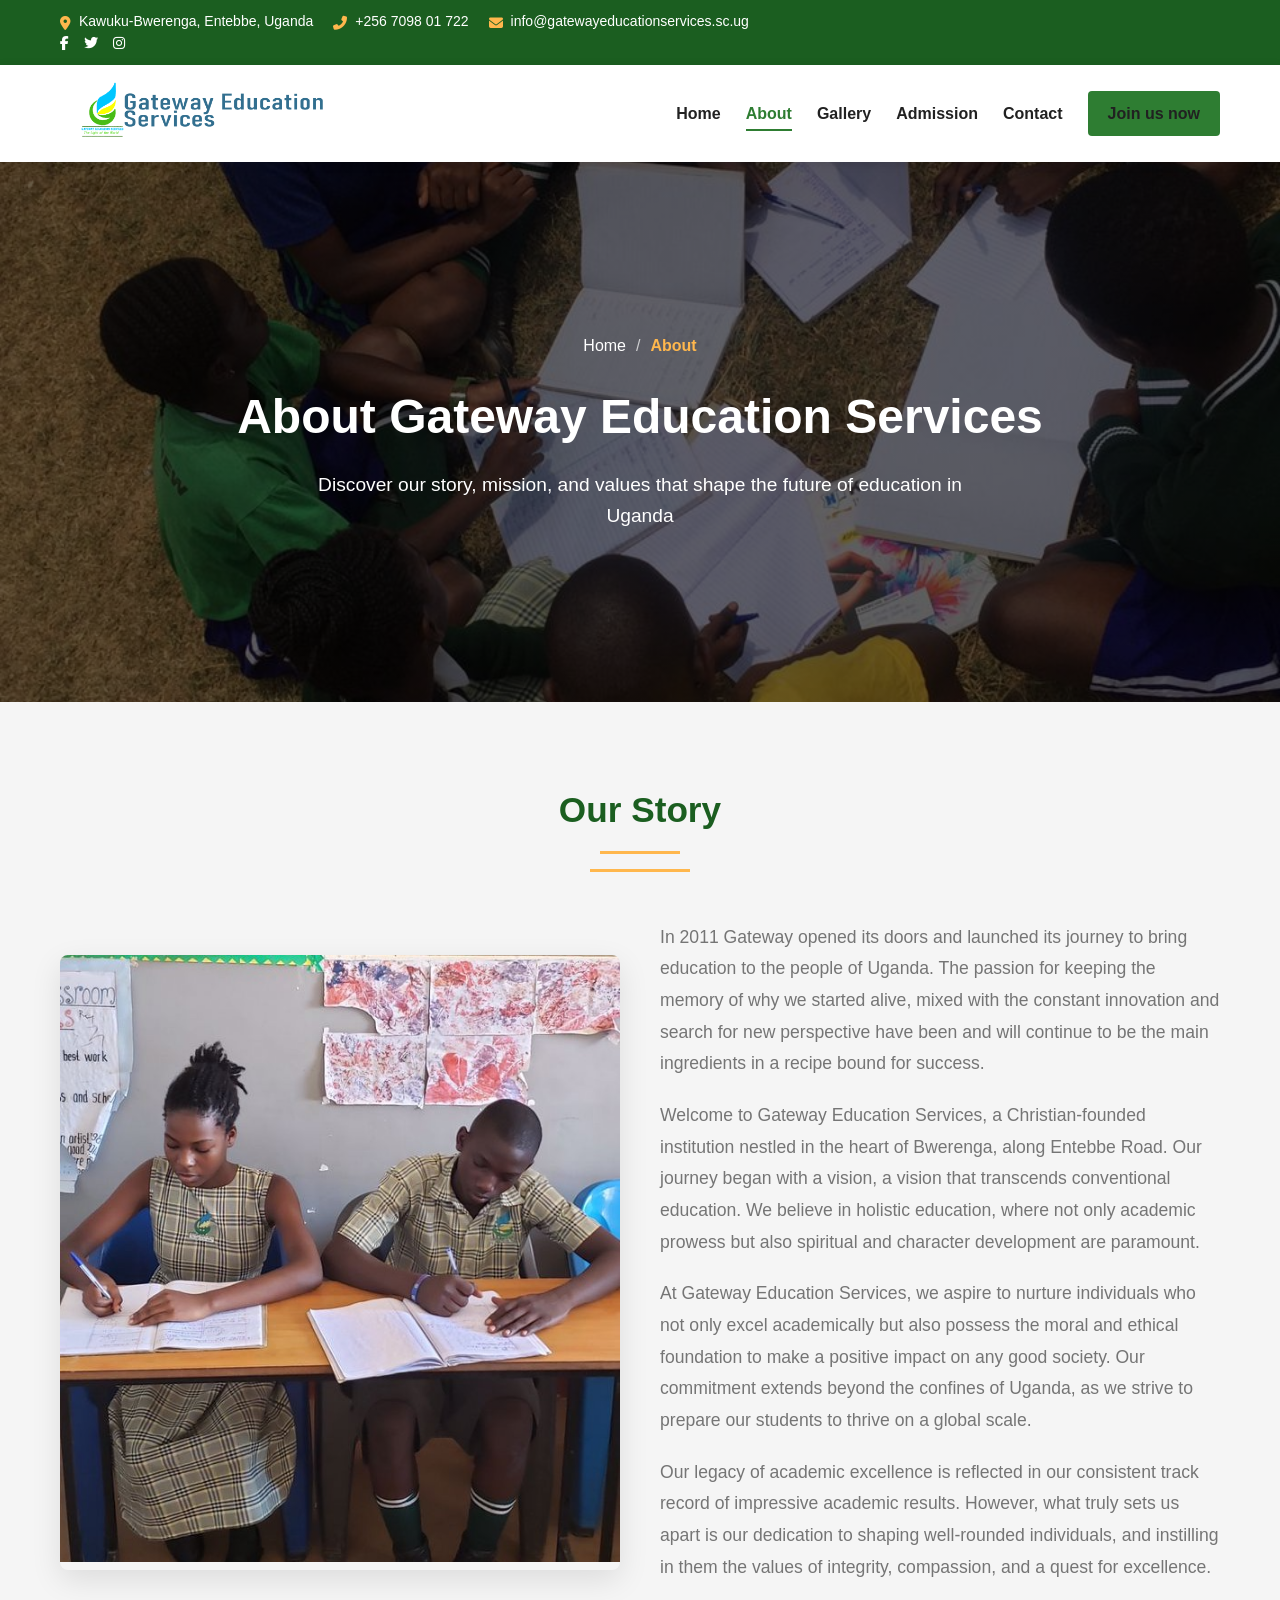
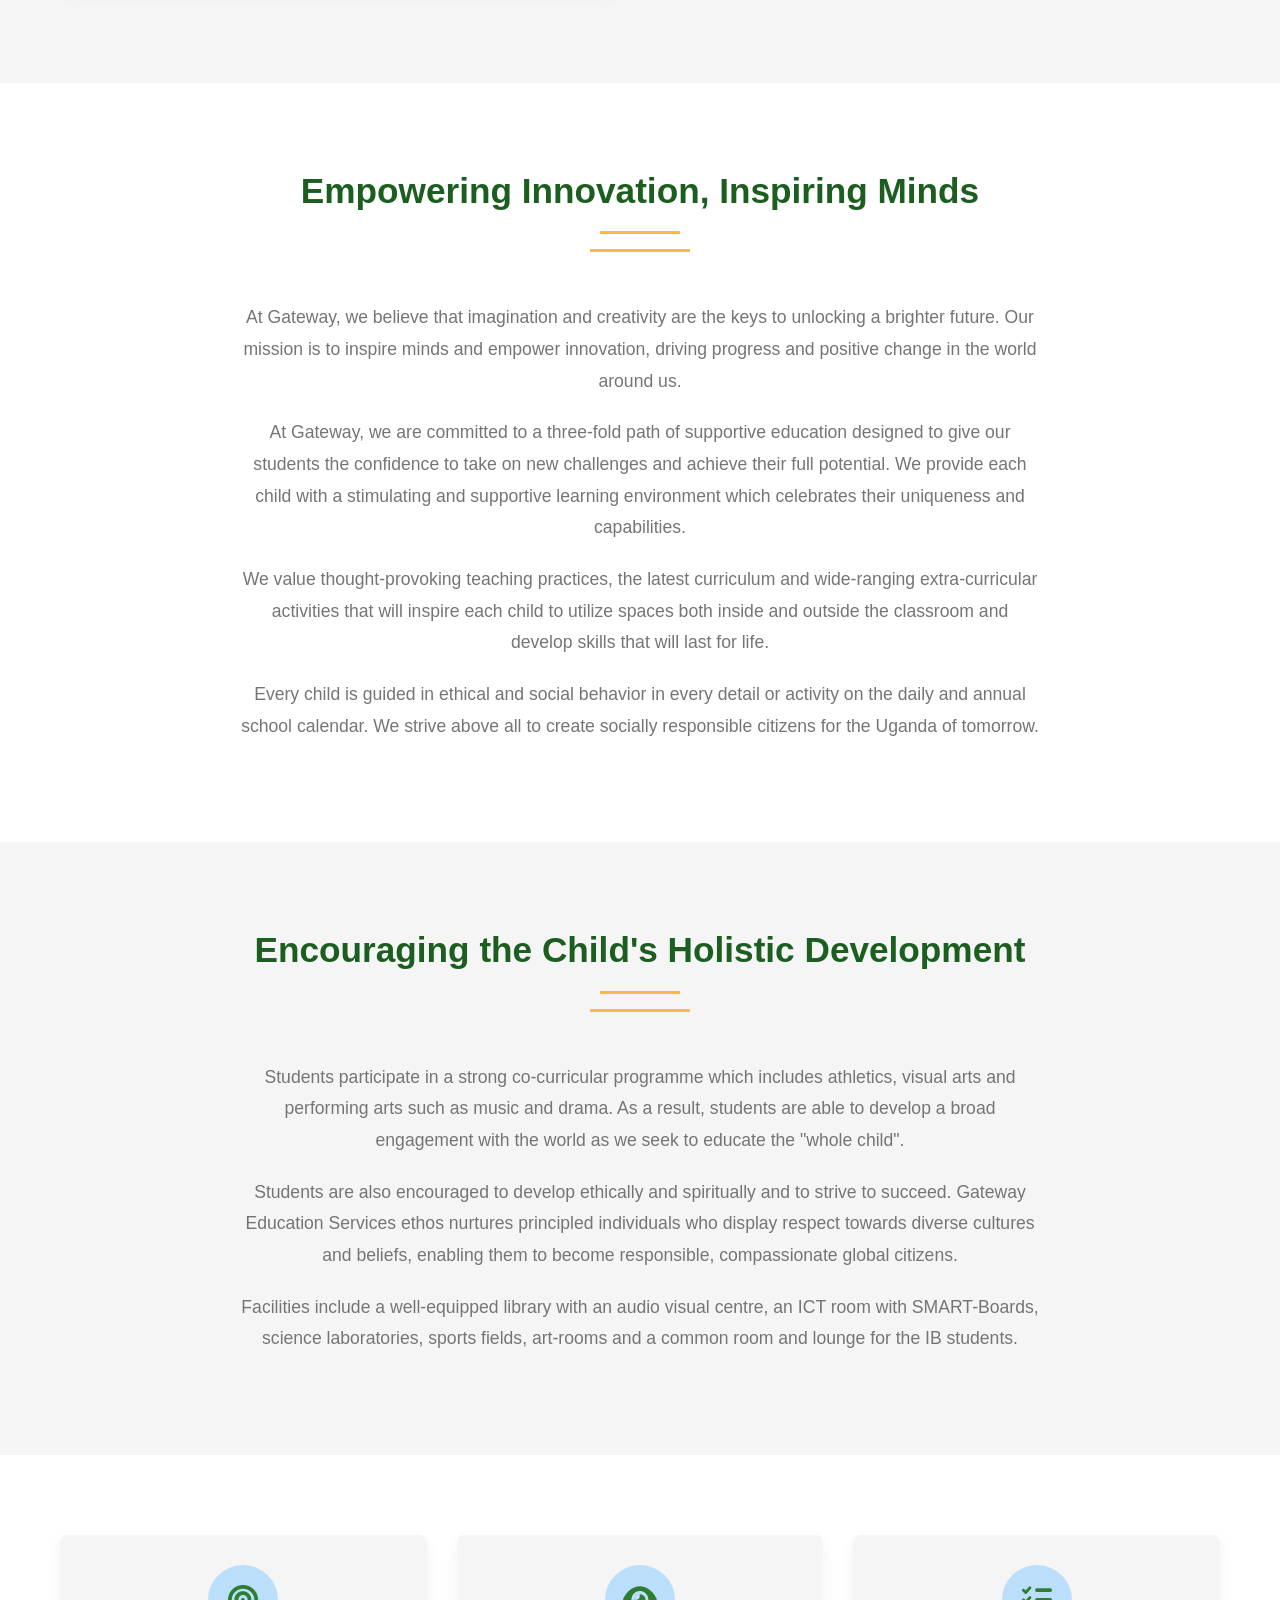
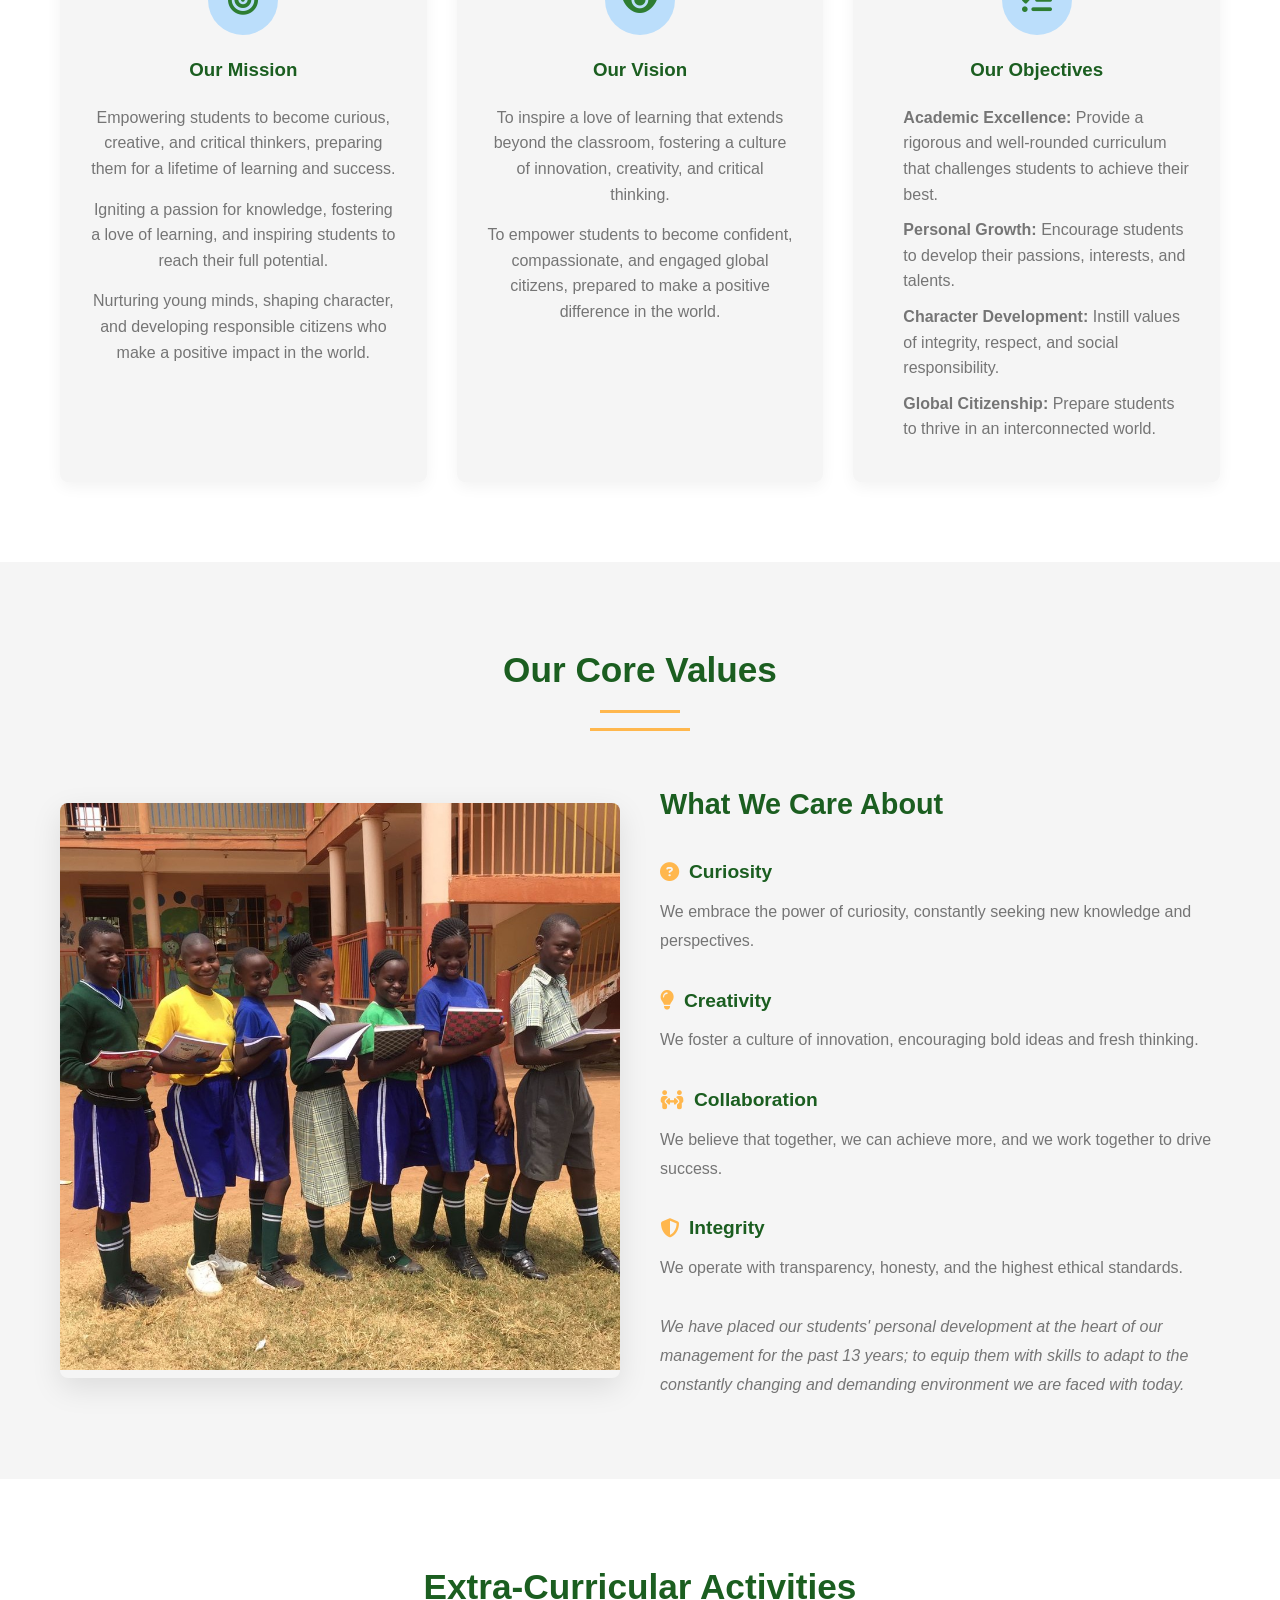
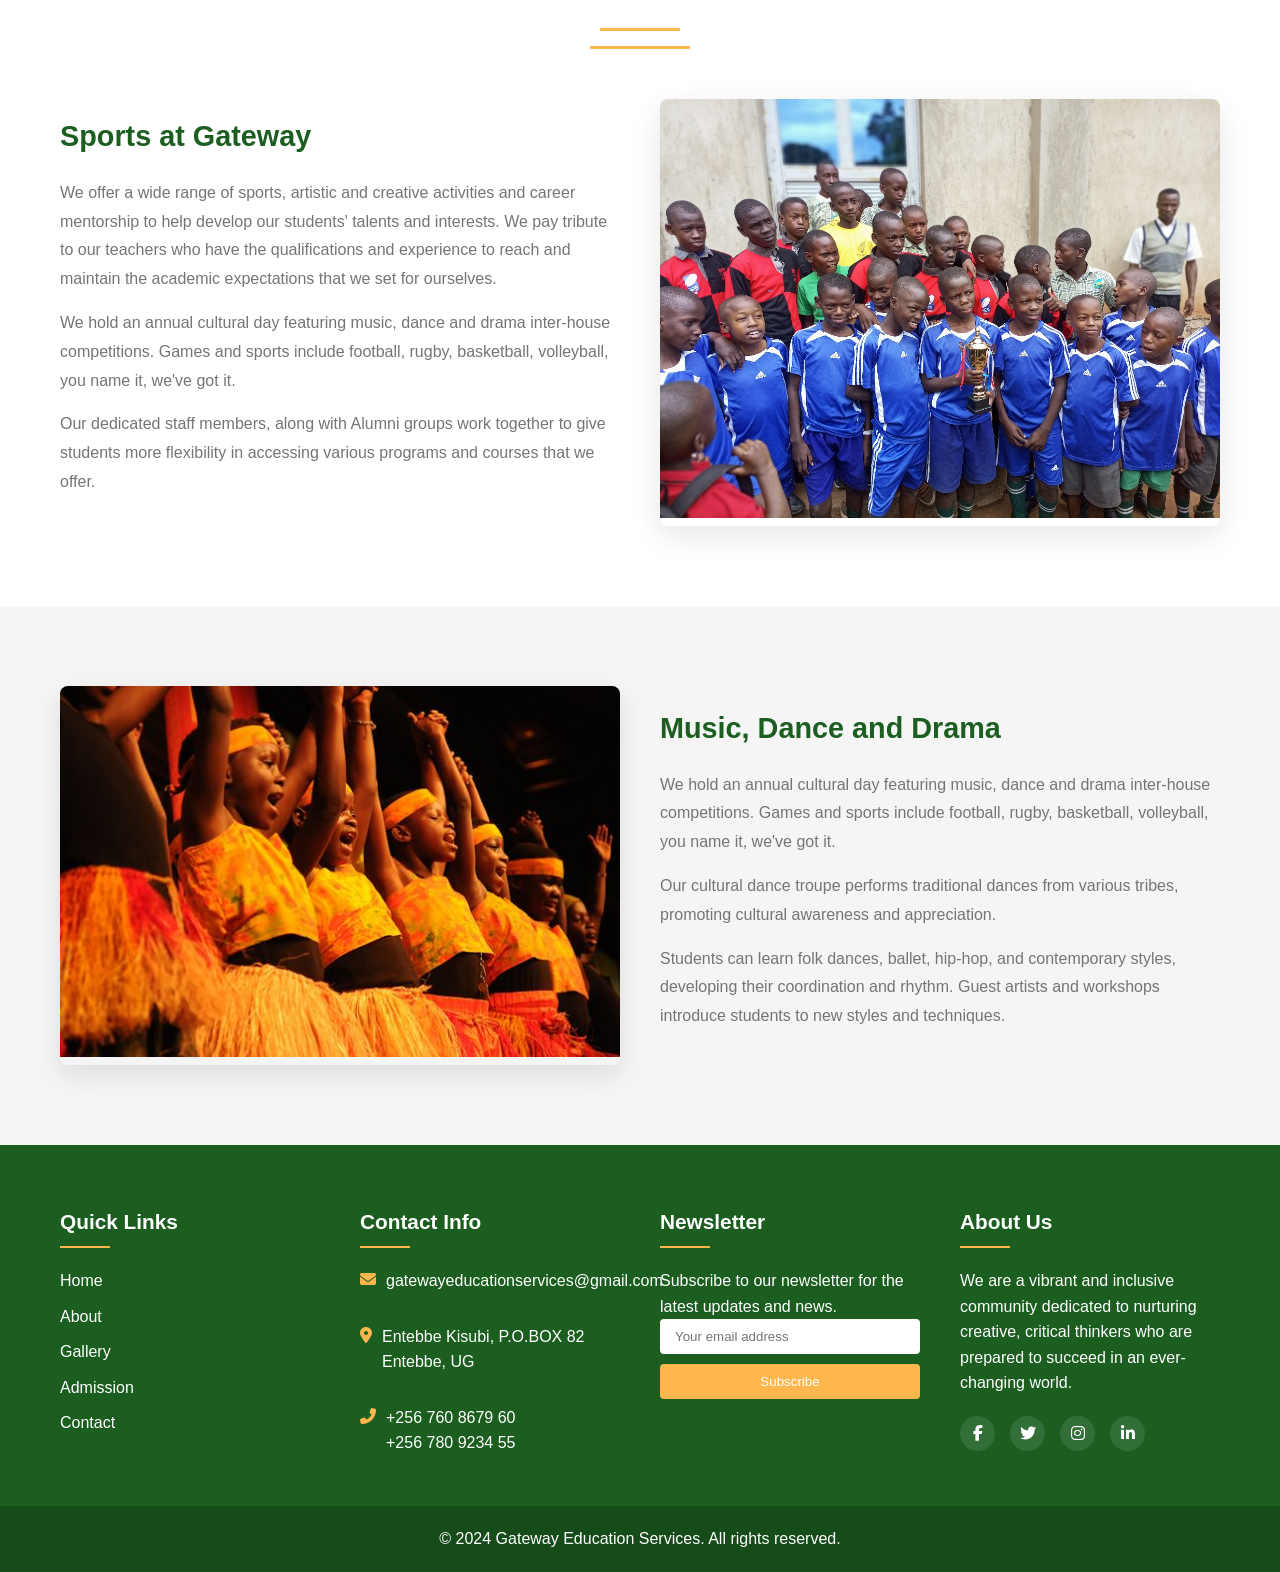
==== aboutus.html @ 5daae56e "there" ====
<!DOCTYPE html>
<html lang="en">

<head>
    <meta charset="UTF-8">
    <meta name="viewport" content="width=device-width, initial-scale=1.0">
    <title>About Us - Gateway Education Services</title>
    <meta name="description" content="Learn about Gateway Education Services, our mission, vision, values, and the holistic education we provide in Uganda.">
    <link rel="stylesheet" href="./assets/css/about.css">
    <link rel="stylesheet" href="https://cdnjs.cloudflare.com/ajax/libs/font-awesome/6.4.0/css/all.min.css">
</head>

<body>
    <!-- Top Bar with Contact Info -->
    <div class="top-bar">
        <div class="container">
            <div class="contact-info">
                <div class="info-item">
                    <i class="fas fa-map-marker-alt"></i>
                    <span>Kawuku-Bwerenga, Entebbe, Uganda</span>
                </div>
                <div class="info-item">
                    <i class="fas fa-phone-alt"></i>
                    <span>+256 7098 01 722</span>
                </div>
                <div class="info-item">
                    <i class="fas fa-envelope"></i>
                    <span>info@gatewayeducationservices.sc.ug</span>
                </div>
            </div>
            <div class="social-links">
                <a href="#" aria-label="Facebook"><i class="fab fa-facebook-f"></i></a>
                <a href="#" aria-label="Twitter"><i class="fab fa-twitter"></i></a>
                <a href="#" aria-label="Instagram"><i class="fab fa-instagram"></i></a>
            </div>
        </div>
    </div>
    
    <!-- Main Navigation -->
    <nav class="navbar">
        <div class="container">
            <a href="index.html" class="logo">
                <img src="./assets/images/LOGOO2.png" alt="Gateway Education Services Logo">
            </a>
            <button class="menu-toggle" aria-label="Toggle navigation" onclick="toggleMenu()">
                <i class="fas fa-bars"></i>
            </button>
            <div class="nav-links">
                <a href="index.html">Home</a>
                <a href="aboutus.html" class="active">About</a>
                <a href="Gallery.html">Gallery</a>
                <a href="addmission.html">Admission</a>
                <a href="contactus.html">Contact</a>
                <a href="addmission.html" class="btn-apply">Join us now</a>
            </div>
        </div>
    </nav>

    <!-- Hero Banner -->
    <section class="about-hero">
        <div class="container">
            <div class="breadcrumb">
                <a href="index.html">Home</a>
                <span>/</span>
                <a href="aboutus.html" class="active">About</a>
            </div>
            <h1>About Gateway Education Services</h1>
            <p>Discover our story, mission, and values that shape the future of education in Uganda</p>
        </div>
    </section>

    <main class="about-main">
        <!-- Our Story Section -->
        <section class="our-story">
            <div class="container">
                <div class="section-header">
                    <h2 class="section-title">Our Story</h2>
                    <div class="section-divider"></div>
                </div>
                <div class="story-content">
                    <div class="story-image">
                        <img src="./assets/images/nini.jpg" alt="Gateway Education Services classroom">
                    </div>
                    <div class="story-text">
                        <p>In 2011 Gateway opened its doors and launched its journey to bring education to the people of Uganda. The passion for keeping the memory of why we started alive, mixed with the constant innovation and search for new perspective have been and will continue to be the main ingredients in a recipe bound for success.</p>
                        <p>Welcome to Gateway Education Services, a Christian-founded institution nestled in the heart of Bwerenga, along Entebbe Road. Our journey began with a vision, a vision that transcends conventional education. We believe in holistic education, where not only academic prowess but also spiritual and character development are paramount.</p>
                        <p>At Gateway Education Services, we aspire to nurture individuals who not only excel academically but also possess the moral and ethical foundation to make a positive impact on any good society. Our commitment extends beyond the confines of Uganda, as we strive to prepare our students to thrive on a global scale.</p>
                        <p>Our legacy of academic excellence is reflected in our consistent track record of impressive academic results. However, what truly sets us apart is our dedication to shaping well-rounded individuals, and instilling in them the values of integrity, compassion, and a quest for excellence.</p>
                    </div>
                </div>
            </div>
        </section>

        <!-- Empowering Innovation Section -->
        <section class="empowering-section">
            <div class="container">
                <div class="section-header">
                    <h2 class="section-title">Empowering Innovation, Inspiring Minds</h2>
                    <div class="section-divider"></div>
                </div>
                <div class="empowering-content">
                    <p>At Gateway, we believe that imagination and creativity are the keys to unlocking a brighter future. Our mission is to inspire minds and empower innovation, driving progress and positive change in the world around us.</p>
                    <p>At Gateway, we are committed to a three-fold path of supportive education designed to give our students the confidence to take on new challenges and achieve their full potential. We provide each child with a stimulating and supportive learning environment which celebrates their uniqueness and capabilities.</p>
                    <p>We value thought-provoking teaching practices, the latest curriculum and wide-ranging extra-curricular activities that will inspire each child to utilize spaces both inside and outside the classroom and develop skills that will last for life.</p>
                    <p>Every child is guided in ethical and social behavior in every detail or activity on the daily and annual school calendar. We strive above all to create socially responsible citizens for the Uganda of tomorrow.</p>
                </div>
            </div>
        </section>

        <!-- Holistic Development Section -->
        <section class="holistic-section">
            <div class="container">
                <div class="section-header">
                    <h2 class="section-title">Encouraging the Child's Holistic Development</h2>
                    <div class="section-divider"></div>
                </div>
                <div class="holistic-content">
                    <p>Students participate in a strong co-curricular programme which includes athletics, visual arts and performing arts such as music and drama. As a result, students are able to develop a broad engagement with the world as we seek to educate the "whole child".</p>
                    <p>Students are also encouraged to develop ethically and spiritually and to strive to succeed. Gateway Education Services ethos nurtures principled individuals who display respect towards diverse cultures and beliefs, enabling them to become responsible, compassionate global citizens.</p>
                    <p>Facilities include a well-equipped library with an audio visual centre, an ICT room with SMART-Boards, science laboratories, sports fields, art-rooms and a common room and lounge for the IB students.</p>
                </div>
            </div>
        </section>

        <!-- Mission Vision Objectives Section -->
        <section class="mvo-section">
            <div class="container">
                <div class="mvo-grid">
                    <div class="mvo-card">
                        <div class="mvo-icon">
                            <i class="fas fa-bullseye"></i>
                        </div>
                        <h3>Our Mission</h3>
                        <p>Empowering students to become curious, creative, and critical thinkers, preparing them for a lifetime of learning and success.</p>
                        <p>Igniting a passion for knowledge, fostering a love of learning, and inspiring students to reach their full potential.</p>
                        <p>Nurturing young minds, shaping character, and developing responsible citizens who make a positive impact in the world.</p>
                    </div>
                    <div class="mvo-card">
                        <div class="mvo-icon">
                            <i class="fas fa-eye"></i>
                        </div>
                        <h3>Our Vision</h3>
                        <p>To inspire a love of learning that extends beyond the classroom, fostering a culture of innovation, creativity, and critical thinking.</p>
                        <p>To empower students to become confident, compassionate, and engaged global citizens, prepared to make a positive difference in the world.</p>
                    </div>
                    <div class="mvo-card">
                        <div class="mvo-icon">
                            <i class="fas fa-tasks"></i>
                        </div>
                        <h3>Our Objectives</h3>
                        <ul>
                            <li><strong>Academic Excellence:</strong> Provide a rigorous and well-rounded curriculum that challenges students to achieve their best.</li>
                            <li><strong>Personal Growth:</strong> Encourage students to develop their passions, interests, and talents.</li>
                            <li><strong>Character Development:</strong> Instill values of integrity, respect, and social responsibility.</li>
                            <li><strong>Global Citizenship:</strong> Prepare students to thrive in an interconnected world.</li>
                        </ul>
                    </div>
                </div>
            </div>
        </section>

        <!-- Core Values Section -->
        <section class="core-values">
            <div class="container">
                <div class="section-header">
                    <h2 class="section-title">Our Core Values</h2>
                    <div class="section-divider"></div>
                </div>
                <div class="values-content">
                    <div class="values-image">
                        <img src="./assets/images/hehe.jpg" alt="Gateway Education Services values">
                    </div>
                    <div class="values-text">
                        <h3>What We Care About</h3>
                        <div class="value-item">
                            <h4><i class="fas fa-question-circle"></i> Curiosity</h4>
                            <p>We embrace the power of curiosity, constantly seeking new knowledge and perspectives.</p>
                        </div>
                        <div class="value-item">
                            <h4><i class="fas fa-lightbulb"></i> Creativity</h4>
                            <p>We foster a culture of innovation, encouraging bold ideas and fresh thinking.</p>
                        </div>
                        <div class="value-item">
                            <h4><i class="fas fa-people-arrows"></i> Collaboration</h4>
                            <p>We believe that together, we can achieve more, and we work together to drive success.</p>
                        </div>
                        <div class="value-item">
                            <h4><i class="fas fa-shield-alt"></i> Integrity</h4>
                            <p>We operate with transparency, honesty, and the highest ethical standards.</p>
                        </div>
                        <p class="values-summary">We have placed our students' personal development at the heart of our management for the past 13 years; to equip them with skills to adapt to the constantly changing and demanding environment we are faced with today.</p>
                    </div>
                </div>
            </div>
        </section>

        <!-- Sports Section -->
        <section class="sports-section">
            <div class="container">
                <div class="section-header">
                    <h2 class="section-title">Extra-Curricular Activities</h2>
                    <div class="section-divider"></div>
                </div>
                <div class="sports-content">
                    <div class="sports-text">
                        <h3>Sports at Gateway</h3>
                        <p>We offer a wide range of sports, artistic and creative activities and career mentorship to help develop our students' talents and interests. We pay tribute to our teachers who have the qualifications and experience to reach and maintain the academic expectations that we set for ourselves.</p>
                        <p>We hold an annual cultural day featuring music, dance and drama inter-house competitions. Games and sports include football, rugby, basketball, volleyball, you name it, we've got it.</p>
                        <p>Our dedicated staff members, along with Alumni groups work together to give students more flexibility in accessing various programs and courses that we offer.</p>
                    </div>
                    <div class="sports-image">
                        <img src="./assets/images/IMG-20240712-WA0004.jpg" alt="Students playing sports at Gateway">
                    </div>
                </div>
            </div>
        </section>

        <!-- MDD Section -->
        <section class="mdd-section">
            <div class="container">
                <div class="mdd-content">
                    <div class="mdd-image">
                        <img src="./assets/images/MDD2.jpg" alt="Music Dance and Drama at Gateway">
                    </div>
                    <div class="mdd-text">
                        <h3>Music, Dance and Drama</h3>
                        <p>We hold an annual cultural day featuring music, dance and drama inter-house competitions. Games and sports include football, rugby, basketball, volleyball, you name it, we've got it.</p>
                        <p>Our cultural dance troupe performs traditional dances from various tribes, promoting cultural awareness and appreciation.</p>
                        <p>Students can learn folk dances, ballet, hip-hop, and contemporary styles, developing their coordination and rhythm. Guest artists and workshops introduce students to new styles and techniques.</p>
                    </div>
                </div>
            </div>
        </section>
    </main>

    <!-- Footer -->
    <footer class="footer">
        <div class="container">
            <div class="footer-grid">
                <div class="footer-col">
                    <h3>Quick Links</h3>
                    <ul>
                        <li><a href="index.html">Home</a></li>
                        <li><a href="aboutus.html">About</a></li>
                        <li><a href="Gallery.html">Gallery</a></li>
                        <li><a href="addmission.html">Admission</a></li>
                        <li><a href="contactus.html">Contact</a></li>
                    </ul>
                </div>
                <div class="footer-col">
                    <h3>Contact Info</h3>
                    <ul class="contact-info">
                        <li><i class="fas fa-envelope"></i> gatewayeducationservices@gmail.com</li>
                        <li><i class="fas fa-map-marker-alt"></i> Entebbe Kisubi, P.O.BOX 82 Entebbe, UG</li>
                        <li><i class="fas fa-phone-alt"></i> +256 760 8679 60<br>+256 780 9234 55</li>
                    </ul>
                </div>
                <div class="footer-col">
                    <h3>Newsletter</h3>
                    <p>Subscribe to our newsletter for the latest updates and news.</p>
                    <form class="newsletter-form">
                        <input type="email" placeholder="Your email address" required>
                        <button type="submit">Subscribe</button>
                    </form>
                </div>
                <div class="footer-col">
                    <h3>About Us</h3>
                    <p>We are a vibrant and inclusive community dedicated to nurturing creative, critical thinkers who are prepared to succeed in an ever-changing world.</p>
                    <div class="footer-social">
                        <a href="#" aria-label="Facebook"><i class="fab fa-facebook-f"></i></a>
                        <a href="#" aria-label="Twitter"><i class="fab fa-twitter"></i></a>
                        <a href="#" aria-label="Instagram"><i class="fab fa-instagram"></i></a>
                        <a href="#" aria-label="LinkedIn"><i class="fab fa-linkedin-in"></i></a>
                    </div>
                </div>
            </div>
        </div>
        <div class="footer-bottom">
            <div class="container">
                <p>&copy; 2024 Gateway Education Services. All rights reserved.</p>
            </div>
        </div>
    </footer>

    <script src="./assets/js/about.js"></script>
</body>

</html>
---- assets/css/about.css ----
/* Base Styles */
:root {
    --primary-color: #2e7d32; /* Green */
    --primary-dark: #1b5e20;
    --primary-light: #81c784;
    --secondary-orange: #ffb74d;
    --secondary-lightorange: #ffe0b2;
    --secondary-blue: #64b5f6;
    --secondary-lightblue: #bbdefb;
    --secondary-grey: #e0e0e0;
    --secondary-lightgrey: #f5f5f5;
    --text-dark: #212121;
    --text-light: #757575;
    --white: #ffffff;
    --black: #000000;
}

* {
    margin: 0;
    padding: 0;
    box-sizing: border-box;
}

html {
    scroll-behavior: smooth;
}

body {
    font-family: 'Segoe UI', Tahoma, Geneva, Verdana, sans-serif;
    line-height: 1.6;
    color: var(--text-dark);
    background-color: var(--white);
    overflow-x: hidden;
}

.container {
    width: 100%;
    max-width: 1200px;
    margin: 0 auto;
    padding: 0 20px;
}

img {
    max-width: 100%;
    height: auto;
}

a {
    text-decoration: none;
    color: inherit;
}

ul {
    list-style: none;
}

/* Buttons */
.btn-primary {
    display: inline-block;
    background-color: var(--primary-color);
    color: var(--white);
    padding: 12px 25px;
    border-radius: 4px;
    font-weight: 600;
    transition: all 0.3s ease;
    border: none;
    cursor: pointer;
    text-align: center;
}

.btn-primary:hover {
    background-color: var(--primary-dark);
    transform: translateY(-2px);
    box-shadow: 0 4px 8px rgba(0, 0, 0, 0.1);
}

.btn-secondary {
    display: inline-block;
    background-color: var(--secondary-orange);
    color: var(--white);
    padding: 10px 20px;
    border-radius: 4px;
    font-weight: 600;
    transition: all 0.3s ease;
}

.btn-secondary:hover {
    background-color: #ffa726;
    transform: translateY(-2px);
    box-shadow: 0 4px 8px rgba(0, 0, 0, 0.1);
}

/* Header Styles */
.top-bar {
    background-color: var(--primary-dark);
    color: var(--white);
    padding: 10px 0;
    font-size: 14px;
}

.contact-info {
    display: flex;
    flex-wrap: wrap;
    gap: 20px;
    align-items: center;
}

.info-item {
    display: flex;
    align-items: center;
    gap: 8px;
}

.social-links {
    display: flex;
    gap: 15px;
    margin-left: auto;
}

.social-links a {
    color: var(--white);
    transition: all 0.3s ease;
}

.social-links a:hover {
    color: var(--secondary-orange);
    transform: translateY(-2px);
}

.navbar {
    background-color: var(--white);
    box-shadow: 0 2px 10px rgba(0, 0, 0, 0.1);
    position: sticky;
    top: 0;
    z-index: 1000;
}

.navbar .container {
    display: flex;
    justify-content: space-between;
    align-items: center;
    padding: 15px 20px;
}

.logo img {
    height: 60px;
}

.menu-toggle {
    display: none;
    background: none;
    border: none;
    color: var(--primary-color);
    font-size: 24px;
    cursor: pointer;
}

.nav-links {
    display: flex;
    gap: 25px;
    align-items: center;
}

.nav-links a {
    font-weight: 600;
    color: var(--text-dark);
    transition: all 0.3s ease;
    position: relative;
}

.nav-links a:hover {
    color: var(--primary-color);
}

.nav-links a.active {
    color: var(--primary-color);
}

.nav-links a.active::after {
    content: '';
    position: absolute;
    bottom: -5px;
    left: 0;
    width: 100%;
    height: 2px;
    background-color: var(--primary-color);
}

.btn-apply {
    background-color: var(--primary-color);
    color: var(--white);
    padding: 10px 20px;
    border-radius: 4px;
    transition: all 0.3s ease;
}

.btn-apply:hover {
    background-color: var(--primary-dark);
    transform: translateY(-2px);
    box-shadow: 0 4px 8px rgba(0, 0, 0, 0.1);
}

/* About Hero Section */
.about-hero {
    background: linear-gradient(rgba(0, 0, 0, 0.6), rgba(0, 0, 0, 0.6)), url('../images/read.jpg') no-repeat center center;
    background-size: cover;
    height: 60vh;
    min-height: 400px;
    display: flex;
    align-items: center;
    color: var(--white);
    text-align: center;
    position: relative;
}

.about-hero .container {
    width: 100%;
    z-index: 2;
}

.about-hero h1 {
    font-size: 3rem;
    margin-bottom: 15px;
}

.about-hero p {
    font-size: 1.2rem;
    max-width: 700px;
    margin: 0 auto;
}

.breadcrumb {
    display: flex;
    justify-content: center;
    align-items: center;
    gap: 10px;
    margin-bottom: 20px;
}

.breadcrumb a {
    color: var(--white);
    transition: all 0.3s ease;
}

.breadcrumb a:hover {
    color: var(--secondary-orange);
}

.breadcrumb .active {
    color: var(--secondary-orange);
    font-weight: 600;
}

.breadcrumb span {
    color: var(--white);
    opacity: 0.7;
}

/* Section Styles */
.section-header {
    text-align: center;
    margin-bottom: 50px;
}

.section-title {
    font-size: 2.2rem;
    color: var(--primary-dark);
    position: relative;
    display: inline-block;
    padding-bottom: 15px;
}

.section-title::after {
    content: '';
    position: absolute;
    bottom: 0;
    left: 50%;
    transform: translateX(-50%);
    width: 80px;
    height: 3px;
    background-color: var(--secondary-orange);
}

.section-divider {
    width: 100px;
    height: 3px;
    background-color: var(--secondary-orange);
    margin: 15px auto;
}

/* Our Story Section */
.our-story {
    padding: 80px 0;
    background-color: var(--secondary-lightgrey);
}

.story-content {
    display: grid;
    grid-template-columns: 1fr 1fr;
    gap: 40px;
    align-items: center;
}

.story-image {
    border-radius: 8px;
    overflow: hidden;
    box-shadow: 0 10px 30px rgba(0, 0, 0, 0.1);
}

.story-image img {
    width: 100%;
    height: 100%;
    object-fit: cover;
    transition: transform 0.5s ease;
}

.story-image:hover img {
    transform: scale(1.05);
}

.story-text p {
    margin-bottom: 20px;
    color: var(--text-light);
    font-size: 1.1rem;
    line-height: 1.8;
}

/* Empowering Section */
.empowering-section {
    padding: 80px 0;
    background-color: var(--white);
}

.empowering-content {
    max-width: 800px;
    margin: 0 auto;
    text-align: center;
}

.empowering-content p {
    margin-bottom: 20px;
    color: var(--text-light);
    font-size: 1.1rem;
    line-height: 1.8;
}

/* Holistic Section */
.holistic-section {
    padding: 80px 0;
    background-color: var(--secondary-lightgrey);
}

.holistic-content {
    max-width: 800px;
    margin: 0 auto;
    text-align: center;
}

.holistic-content p {
    margin-bottom: 20px;
    color: var(--text-light);
    font-size: 1.1rem;
    line-height: 1.8;
}

/* MVO Section */
.mvo-section {
    padding: 80px 0;
    background-color: var(--white);
}

.mvo-grid {
    display: grid;
    grid-template-columns: repeat(auto-fit, minmax(300px, 1fr));
    gap: 30px;
}

.mvo-card {
    background-color: var(--secondary-lightgrey);
    padding: 30px;
    border-radius: 8px;
    text-align: center;
    transition: all 0.3s ease;
    box-shadow: 0 5px 15px rgba(0, 0, 0, 0.05);
}

.mvo-card:hover {
    transform: translateY(-10px);
    box-shadow: 0 10px 25px rgba(0, 0, 0, 0.1);
}

.mvo-icon {
    width: 70px;
    height: 70px;
    background-color: var(--secondary-lightblue);
    border-radius: 50%;
    display: flex;
    justify-content: center;
    align-items: center;
    margin: 0 auto 20px;
    color: var(--primary-color);
    font-size: 30px;
}

.mvo-card h3 {
    margin-bottom: 20px;
    color: var(--primary-dark);
}

.mvo-card p {
    margin-bottom: 15px;
    color: var(--text-light);
}

.mvo-card ul {
    text-align: left;
    margin-left: 20px;
}

.mvo-card li {
    margin-bottom: 10px;
    color: var(--text-light);
}

/* Core Values Section */
.core-values {
    padding: 80px 0;
    background-color: var(--secondary-lightgrey);
}

.values-content {
    display: grid;
    grid-template-columns: 1fr 1fr;
    gap: 40px;
    align-items: center;
}

.values-image {
    border-radius: 8px;
    overflow: hidden;
    box-shadow: 0 10px 30px rgba(0, 0, 0, 0.1);
}

.values-image img {
    width: 100%;
    height: 100%;
    object-fit: cover;
    transition: transform 0.5s ease;
}

.values-image:hover img {
    transform: scale(1.05);
}

.values-text h3 {
    font-size: 1.8rem;
    color: var(--primary-dark);
    margin-bottom: 30px;
}

.value-item {
    margin-bottom: 30px;
}

.value-item h4 {
    display: flex;
    align-items: center;
    gap: 10px;
    color: var(--primary-dark);
    margin-bottom: 10px;
    font-size: 1.2rem;
}

.value-item i {
    color: var(--secondary-orange);
}

.value-item p {
    color: var(--text-light);
    line-height: 1.8;
}

.values-summary {
    color: var(--text-light);
    line-height: 1.8;
    font-style: italic;
    margin-top: 30px;
}

/* Sports Section */
.sports-section {
    padding: 80px 0;
    background-color: var(--white);
}

.sports-content {
    display: grid;
    grid-template-columns: 1fr 1fr;
    gap: 40px;
    align-items: center;
}

.sports-text h3 {
    font-size: 1.8rem;
    color: var(--primary-dark);
    margin-bottom: 20px;
}

.sports-text p {
    color: var(--text-light);
    line-height: 1.8;
    margin-bottom: 15px;
}

.sports-image {
    border-radius: 8px;
    overflow: hidden;
    box-shadow: 0 10px 30px rgba(0, 0, 0, 0.1);
}

.sports-image img {
    width: 100%;
    height: 100%;
    object-fit: cover;
    transition: transform 0.5s ease;
}

.sports-image:hover img {
    transform: scale(1.05);
}

/* MDD Section */
.mdd-section {
    padding: 80px 0;
    background-color: var(--secondary-lightgrey);
}

.mdd-content {
    display: grid;
    grid-template-columns: 1fr 1fr;
    gap: 40px;
    align-items: center;
}

.mdd-text h3 {
    font-size: 1.8rem;
    color: var(--primary-dark);
    margin-bottom: 20px;
}

.mdd-text p {
    color: var(--text-light);
    line-height: 1.8;
    margin-bottom: 15px;
}

.mdd-image {
    border-radius: 8px;
    overflow: hidden;
    box-shadow: 0 10px 30px rgba(0, 0, 0, 0.1);
}

.mdd-image img {
    width: 100%;
    height: 100%;
    object-fit: cover;
    transition: transform 0.5s ease;
}

.mdd-image:hover img {
    transform: scale(1.05);
}

/* Footer Styles */
.footer {
    background-color: var(--primary-dark);
    color: var(--white);
    padding: 60px 0 0;
}

.footer-grid {
    display: grid;
    grid-template-columns: repeat(auto-fit, minmax(200px, 1fr));
    gap: 40px;
    margin-bottom: 40px;
}

.footer-col h3 {
    font-size: 1.3rem;
    margin-bottom: 20px;
    position: relative;
    padding-bottom: 10px;
}

.footer-col h3::after {
    content: '';
    position: absolute;
    bottom: 0;
    left: 0;
    width: 50px;
    height: 2px;
    background-color: var(--secondary-orange);
}

.footer-col ul li {
    margin-bottom: 10px;
}

.footer-col ul li a {
    transition: all 0.3s ease;
}

.footer-col ul li a:hover {
    color: var(--secondary-orange);
    padding-left: 5px;
}

.contact-info li {
    margin-bottom: 15px;
    display: flex;
    align-items: flex-start;
    gap: 10px;
}

.contact-info i {
    margin-top: 3px;
    color: var(--secondary-orange);
}

.newsletter-form {
    display: flex;
    flex-direction: column;
    gap: 10px;
}

.newsletter-form input {
    padding: 10px 15px;
    border-radius: 4px;
    border: none;
    outline: none;
}

.newsletter-form button {
    background-color: var(--secondary-orange);
    color: var(--white);
    padding: 10px 15px;
    border: none;
    border-radius: 4px;
    cursor: pointer;
    transition: all 0.3s ease;
}

.newsletter-form button:hover {
    background-color: #ffa726;
}

.footer-social {
    display: flex;
    gap: 15px;
    margin-top: 20px;
}

.footer-social a {
    width: 35px;
    height: 35px;
    background-color: rgba(255, 255, 255, 0.1);
    border-radius: 50%;
    display: flex;
    justify-content: center;
    align-items: center;
    transition: all 0.3s ease;
}

.footer-social a:hover {
    background-color: var(--secondary-orange);
    transform: translateY(-3px);
}

.footer-bottom {
    background-color: rgba(0, 0, 0, 0.2);
    padding: 20px 0;
    text-align: center;
}

/* Responsive Styles */
@media (max-width: 992px) {
    .about-hero h1 {
        font-size: 2.5rem;
    }
    
    .story-content,
    .values-content,
    .sports-content,
    .mdd-content {
        grid-template-columns: 1fr;
        gap: 30px;
    }
    
    .story-image,
    .values-image,
    .sports-image,
    .mdd-image {
        order: -1;
    }
}

@media (max-width: 768px) {
    .top-bar .container {
        flex-direction: column;
        gap: 15px;
    }
    
    .social-links {
        margin-left: 0;
    }
    
    .menu-toggle {
        display: block;
    }
    
    .nav-links {
        position: fixed;
        top: 120px;
        left: -100%;
        width: 100%;
        height: calc(100vh - 120px);
        background-color: var(--white);
        flex-direction: column;
        gap: 20px;
        padding: 40px 20px;
        transition: all 0.5s ease;
        z-index: 999;
    }
    
    .nav-links.active {
        left: 0;
    }
    
    .about-hero {
        height: 50vh;
    }
    
    .about-hero h1 {
        font-size: 2rem;
    }
    
    .about-hero p {
        font-size: 1rem;
    }
    
    .section-title {
        font-size: 1.8rem;
    }
}

@media (max-width: 576px) {
    .about-hero {
        height: 40vh;
        min-height: 300px;
    }
    
    .about-hero h1 {
        font-size: 1.8rem;
    }
    
    .mvo-grid {
        grid-template-columns: 1fr;
    }
    
    .footer-grid {
        grid-template-columns: 1fr;
    }
}
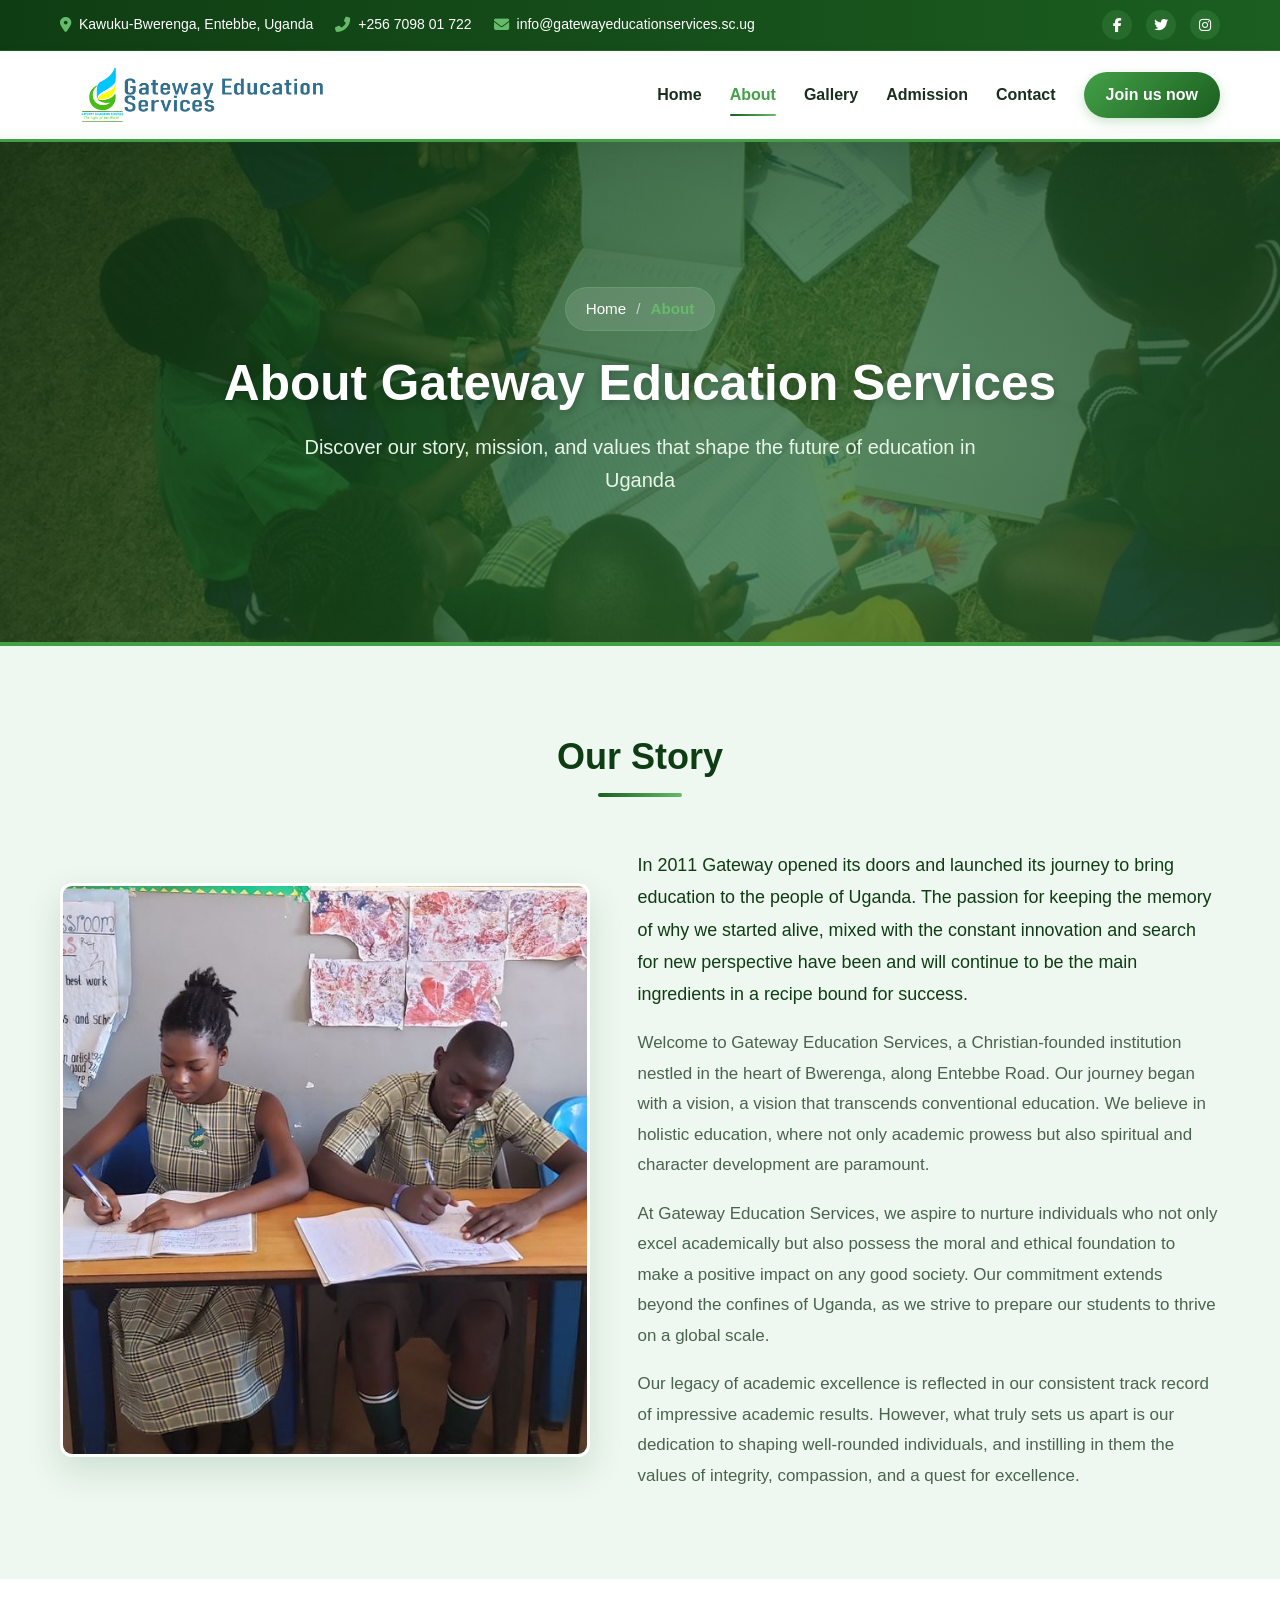
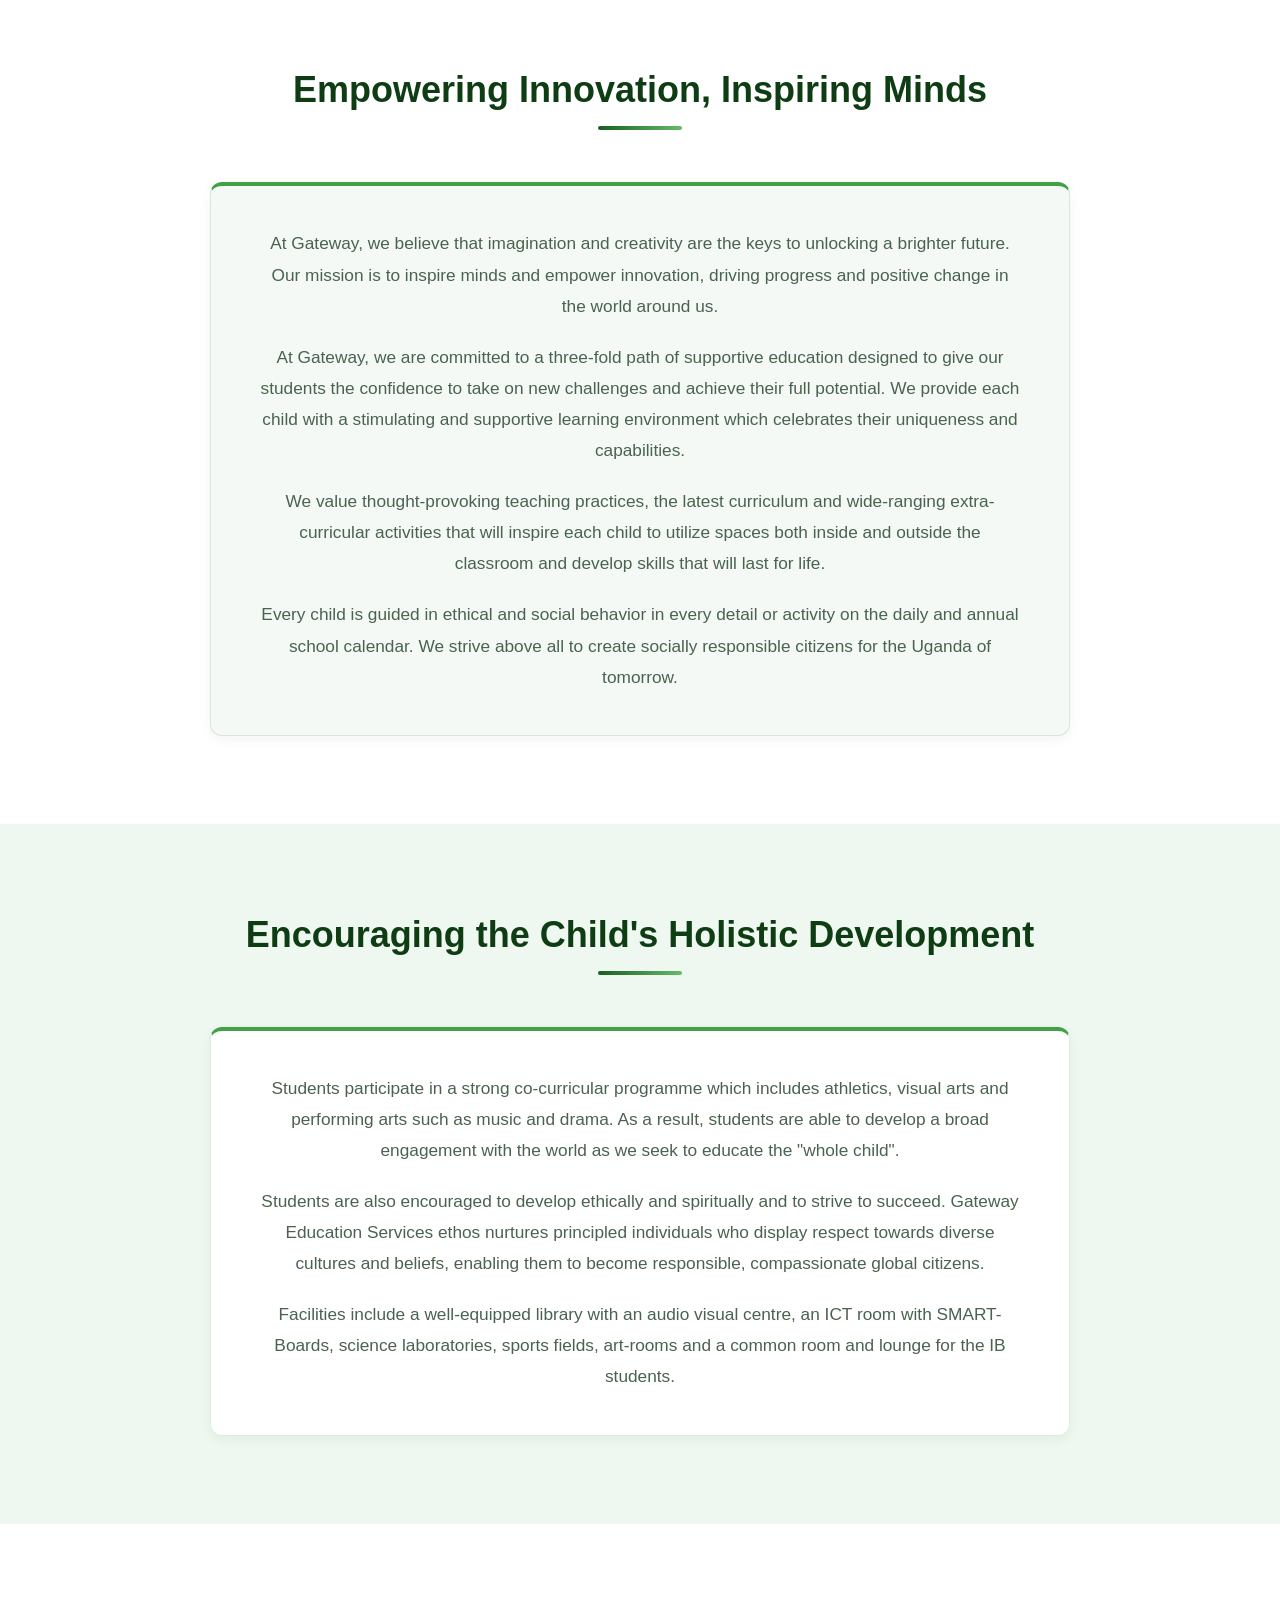
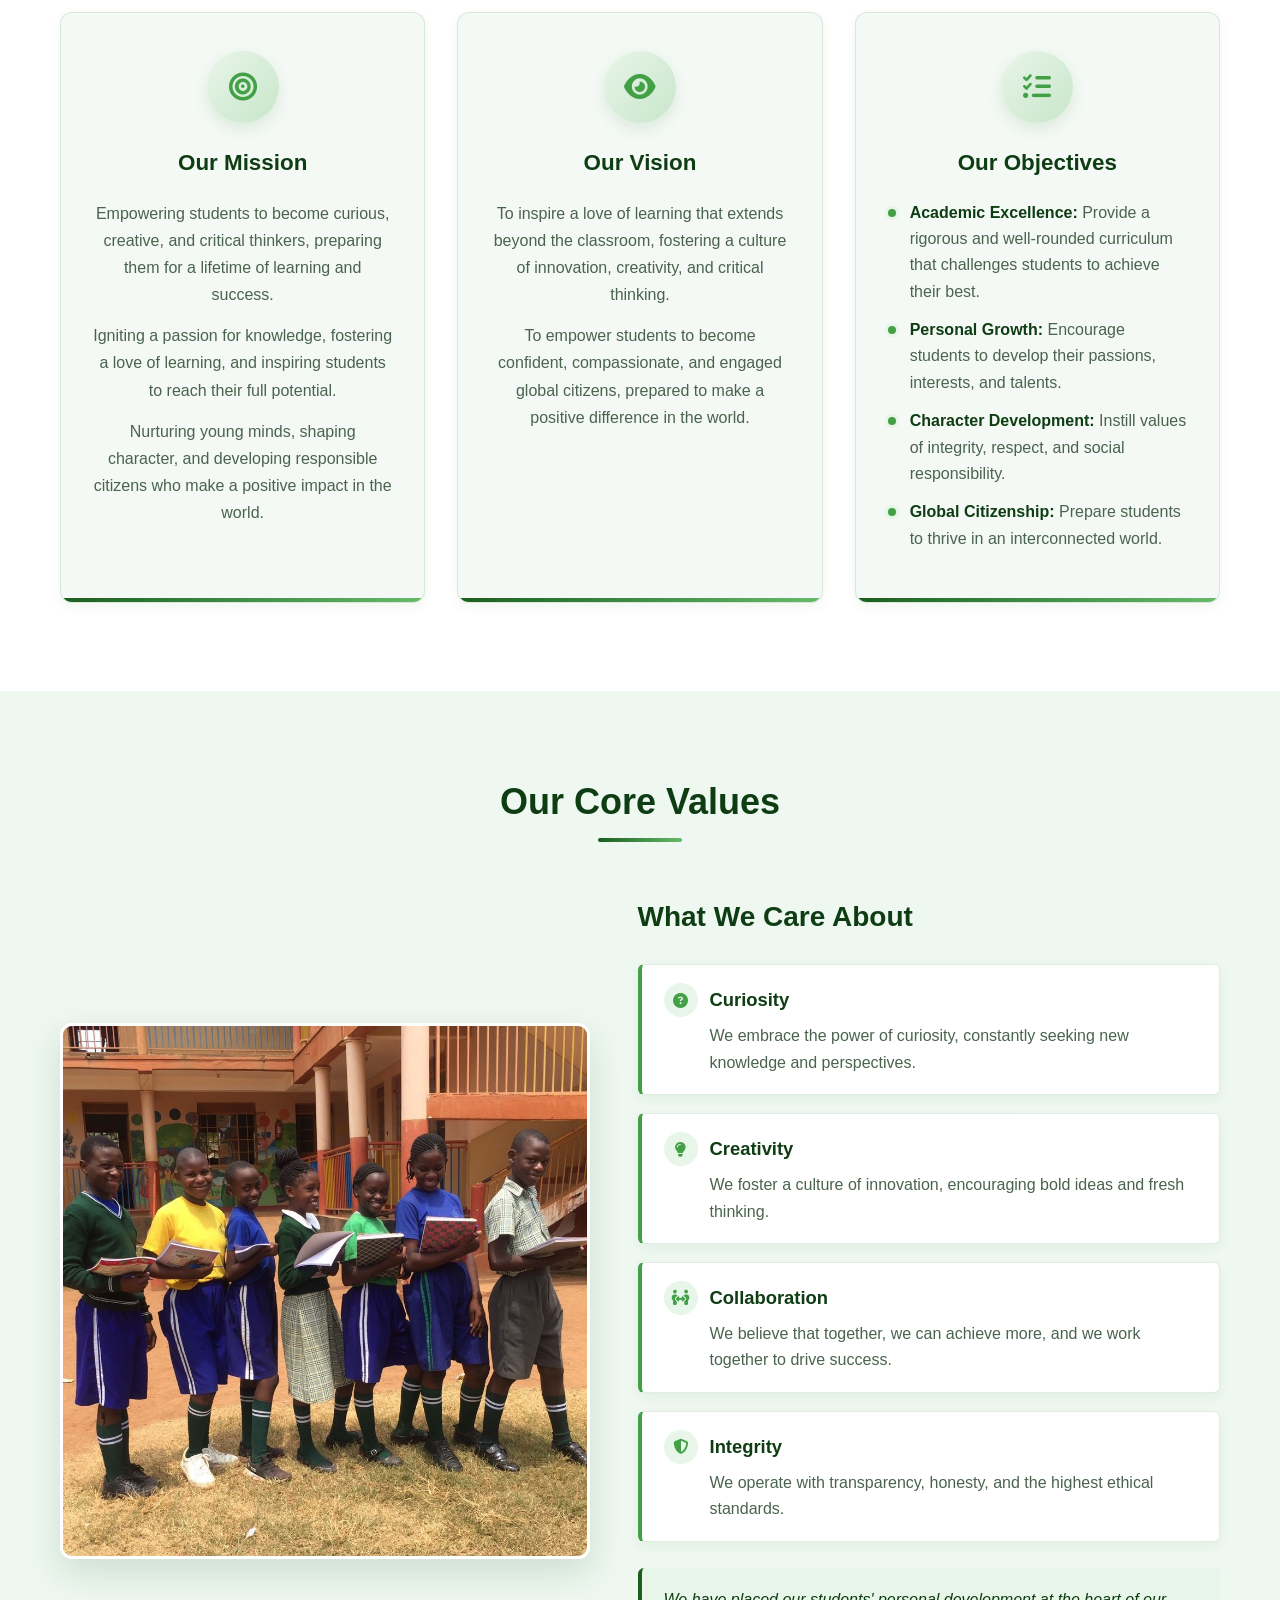
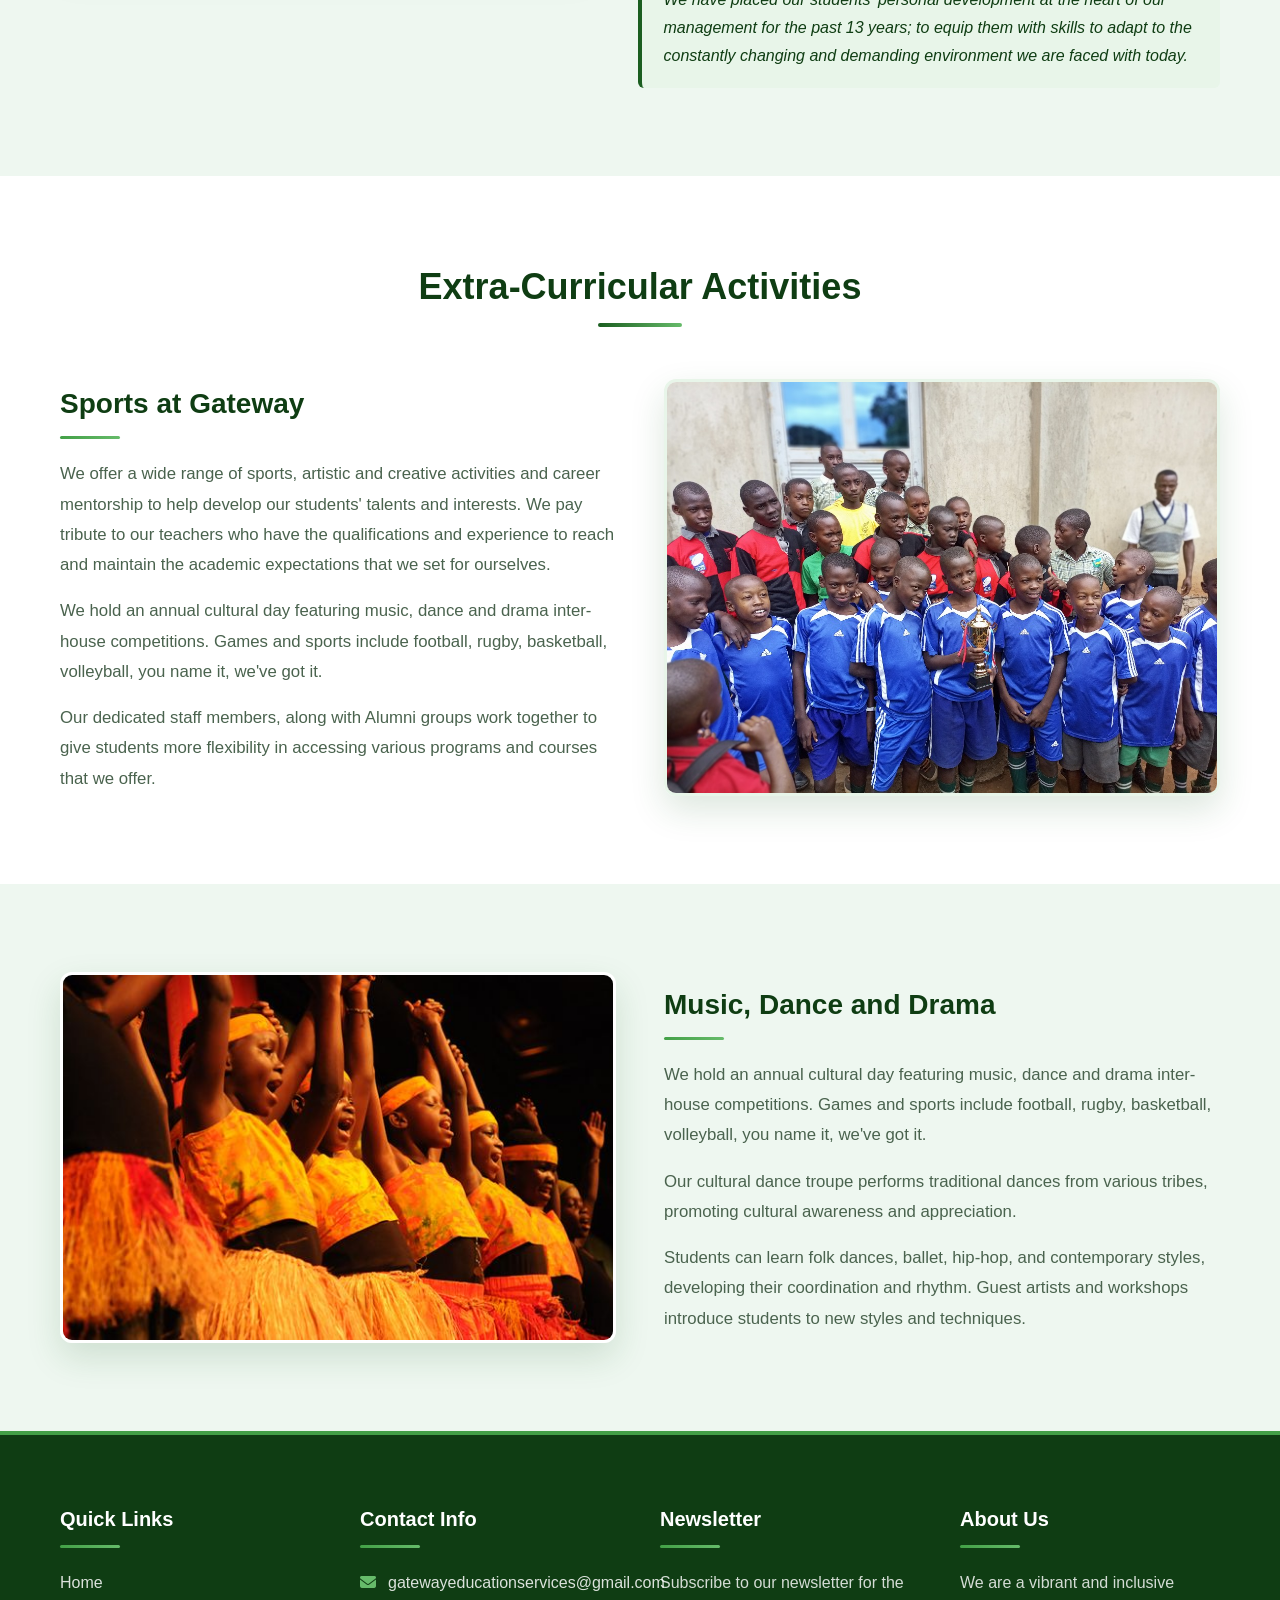
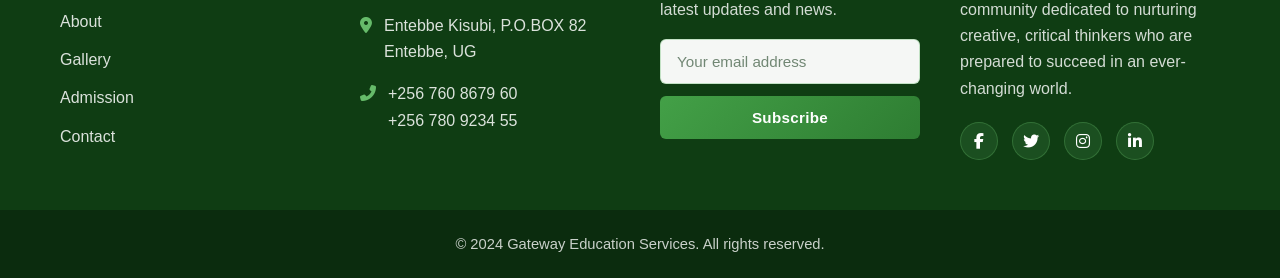
==== commit 6559e96d: "Add newsletter system with Gmail SMTP confirmation" ====
--- a/aboutus.html
+++ b/aboutus.html
@@ -7,6 +7,7 @@
     <title>About Us - Gateway Education Services</title>
     <meta name="description" content="Learn about Gateway Education Services, our mission, vision, values, and the holistic education we provide in Uganda.">
     <link rel="stylesheet" href="./assets/css/about.css">
+    <link rel="stylesheet" href="./assets/css/newsletter.css">
     <link rel="stylesheet" href="https://cdnjs.cloudflare.com/ajax/libs/font-awesome/6.4.0/css/all.min.css">
 </head>
 
@@ -258,9 +259,12 @@
                 <div class="footer-col">
                     <h3>Newsletter</h3>
                     <p>Subscribe to our newsletter for the latest updates and news.</p>
-                    <form class="newsletter-form">
-                        <input type="email" placeholder="Your email address" required>
+                    <form class="newsletter-form" action="newsletter.php" method="POST" novalidate>
+                        <div class="newsletter-input-wrap">
+                            <input type="email" name="email" placeholder="Your email address" required aria-label="Your email address">
+                        </div>
                         <button type="submit">Subscribe</button>
+                        <div class="newsletter-feedback" role="alert" aria-live="polite"></div>
                     </form>
                 </div>
                 <div class="footer-col">
@@ -283,6 +287,7 @@
     </footer>
 
     <script src="./assets/js/about.js"></script>
+    <script src="./assets/js/newsletter.js" defer></script>
 </body>
 
 </html>
--- a/assets/css/about.css
+++ b/assets/css/about.css
@@ -1,36 +1,124 @@
-/* Base Styles */
 :root {
-    --primary-color: #2e7d32; /* Green */
-    --primary-dark: #1b5e20;
-    --primary-light: #81c784;
-    --secondary-orange: #ffb74d;
-    --secondary-lightorange: #ffe0b2;
-    --secondary-blue: #64b5f6;
-    --secondary-lightblue: #bbdefb;
-    --secondary-grey: #e0e0e0;
-    --secondary-lightgrey: #f5f5f5;
-    --text-dark: #212121;
-    --text-light: #757575;
-    --white: #ffffff;
-    --black: #000000;
-}
-
-* {
+    /* Primary Color Palette (Deep Academic Forest Green) */
+    --color-primary: #1b5e20;
+    --color-primary-dark: #0f3d13;
+    --color-primary-light: #4c8c4a;
+
+    /* Secondary Color Palette (Vibrant Emerald & Leaf Green) */
+    --color-secondary: #2e7d32;
+    --color-secondary-dark: #1b5e20;
+    --color-secondary-light: #66bb6a;
+    --color-secondary-bright: #43a047;
+    --color-secondary-tint: #e8f5e9;
+    --color-secondary-glow: rgba(67, 160, 71, 0.28);
+
+    /* Accent & Supporting Tones */
+    --color-accent-blue: #26a69a;
+    --color-accent-blue-light: #e0f2f1;
+    --color-neutral-light: #f4f9f5;
+    --color-neutral-medium: #dcedc8;
+    --color-neutral-green: #eef7f0;
+    --color-border-subtle: rgba(46, 125, 50, 0.14);
+
+    /* Text & Surface Colors */
+    --color-text-dark: #1a2e1d;
+    --color-text-medium: #4a634e;
+    --color-white: #ffffff;
+    --color-black: #0a140c;
+
+    /* Status Colors */
+    --color-success: #43a047;
+    --color-warning: #fb8c00;
+    --color-error: #e53935;
+    --color-info: #00897b;
+
+    /* Legacy Variable Aliases (Ensures full compatibility across all selectors) */
+    --primary-color: var(--color-primary);
+    --primary-dark: var(--color-primary-dark);
+    --secondary-green: var(--color-secondary-bright);
+    --secondary-orange: var(--color-secondary-bright);
+    --secondary-lightblue: var(--color-secondary-tint);
+    --secondary-lightgrey: var(--color-neutral-green);
+    --secondary-grey: var(--color-neutral-medium);
+    --white: var(--color-white);
+    --text-dark: var(--color-text-dark);
+    --text-light: var(--color-text-medium);
+
+    /* Typography */
+    --font-family-base: 'Segoe UI', Tahoma, Geneva, Verdana, sans-serif;
+    --font-size-base: 1rem;
+    --font-size-sm: 0.875rem;
+    --font-size-lg: 1.25rem;
+    --font-size-xl: 1.5rem;
+    --font-size-2xl: 2rem;
+    --font-size-3xl: 2.5rem;
+    --font-weight-light: 300;
+    --font-weight-normal: 400;
+    --font-weight-medium: 500;
+    --font-weight-semibold: 600;
+    --font-weight-bold: 700;
+    --line-height-base: 1.65;
+    --line-height-heading: 1.25;
+
+    /* Spacing */
+    --spacing-xs: 0.25rem;
+    --spacing-sm: 0.5rem;
+    --spacing-md: 1rem;
+    --spacing-lg: 1.5rem;
+    --spacing-xl: 2rem;
+    --spacing-2xl: 3rem;
+    --spacing-3xl: 4rem;
+
+    /* Border Radius */
+    --radius-sm: 6px;
+    --radius-md: 12px;
+    --radius-lg: 16px;
+    --radius-pill: 50px;
+
+    /* Shadows (Tinted with subtle forest green depth) */
+    --shadow-sm: 0 4px 12px rgba(27, 94, 32, 0.06);
+    --shadow-md: 0 8px 24px rgba(27, 94, 32, 0.1);
+    --shadow-lg: 0 14px 34px rgba(27, 94, 32, 0.15);
+    --shadow-xl: 0 20px 48px rgba(27, 94, 32, 0.2);
+
+    /* Transitions */
+    --transition-fast: 150ms ease;
+    --transition-normal: 300ms ease;
+    --transition-slow: 500ms ease;
+    --transition-hover: 300ms cubic-bezier(0.4, 0, 0.2, 1);
+
+    /* Accessibility Focus Styles */
+    --focus-outline: 2px solid var(--color-secondary-bright);
+    --focus-offset: 3px;
+}
+
+/* Global Reset */
+*,
+*::before,
+*::after {
     margin: 0;
     padding: 0;
     box-sizing: border-box;
 }
 
+/* Global Focus Styles for Accessibility */
+:focus-visible,
+*:focus-visible {
+    outline: var(--focus-outline);
+    outline-offset: var(--focus-offset);
+}
+
 html {
     scroll-behavior: smooth;
 }
 
 body {
-    font-family: 'Segoe UI', Tahoma, Geneva, Verdana, sans-serif;
-    line-height: 1.6;
-    color: var(--text-dark);
-    background-color: var(--white);
+    font-family: var(--font-family-base);
+    line-height: var(--line-height-base);
+    color: var(--color-text-dark);
+    background-color: var(--color-white);
     overflow-x: hidden;
+    -webkit-font-smoothing: antialiased;
 }
 
 .container {
@@ -43,6 +131,7 @@
 img {
     max-width: 100%;
     height: auto;
+    display: block;
 }
 
 a {
@@ -54,54 +143,122 @@
     list-style: none;
 }
 
-/* Buttons */
+/* ==========================================================================
+   Buttons (Primary & Secondary Green)
+   ========================================================================== */
 .btn-primary {
     display: inline-block;
-    background-color: var(--primary-color);
-    color: var(--white);
-    padding: 12px 25px;
-    border-radius: 4px;
-    font-weight: 600;
-    transition: all 0.3s ease;
-    border: none;
+    background: linear-gradient(135deg, var(--color-primary) 0%, var(--color-secondary) 100%);
+    color: var(--color-white);
+    padding: 12px 28px;
+    border-radius: var(--radius-sm);
+    font-weight: var(--font-weight-semibold);
+    letter-spacing: 0.3px;
+    transition: var(--transition-hover);
+    border: 1px solid rgba(255, 255, 255, 0.15);
     cursor: pointer;
     text-align: center;
+    position: relative;
+    overflow: hidden;
+    box-shadow: 0 4px 12px rgba(27, 94, 32, 0.22);
 }
 
 .btn-primary:hover {
-    background-color: var(--primary-dark);
-    transform: translateY(-2px);
-    box-shadow: 0 4px 8px rgba(0, 0, 0, 0.1);
+    background: linear-gradient(135deg, var(--color-primary-dark) 0%, var(--color-primary) 100%);
+    transform: translateY(-3px);
+    box-shadow: 0 8px 22px rgba(27, 94, 32, 0.32);
+}
+
+.btn-primary:focus-visible {
+    outline: 2px solid var(--color-secondary-light);
+    outline-offset: 2px;
+}
+
+.btn-primary::after {
+    content: '';
+    position: absolute;
+    top: -50%;
+    left: -50%;
+    width: 200%;
+    height: 200%;
+    background: radial-gradient(circle, rgba(255, 255, 255, 0.18) 0%, transparent 60%);
+    transform: translateZ(0);
+    transition: transform 0.6s ease;
+    pointer-events: none;
+}
+
+.btn-primary:hover::after {
+    transform: rotate(45deg) translate(100%, 100%);
 }
 
 .btn-secondary {
     display: inline-block;
-    background-color: var(--secondary-orange);
-    color: var(--white);
-    padding: 10px 20px;
-    border-radius: 4px;
-    font-weight: 600;
-    transition: all 0.3s ease;
+    background: linear-gradient(135deg, var(--color-secondary-bright) 0%, var(--color-secondary) 100%);
+    color: var(--color-white);
+    padding: 10px 24px;
+    border-radius: var(--radius-sm);
+    font-weight: var(--font-weight-semibold);
+    letter-spacing: 0.3px;
+    transition: var(--transition-hover);
+    border: 1px solid rgba(102, 187, 106, 0.35);
+    cursor: pointer;
+    text-align: center;
+    position: relative;
+    overflow: hidden;
+    box-shadow: 0 4px 12px var(--color-secondary-glow);
 }
 
 .btn-secondary:hover {
-    background-color: #ffa726;
-    transform: translateY(-2px);
-    box-shadow: 0 4px 8px rgba(0, 0, 0, 0.1);
-}
-
-/* Header Styles */
+    background: linear-gradient(135deg, var(--color-secondary) 0%, var(--color-primary-dark) 100%);
+    transform: translateY(-3px);
+    box-shadow: 0 8px 20px rgba(46, 125, 50, 0.35);
+}
+
+.btn-secondary:focus-visible {
+    outline: 2px solid var(--color-secondary-bright);
+    outline-offset: 2px;
+}
+
+.btn-secondary::after {
+    content: '';
+    position: absolute;
+    top: -50%;
+    left: -50%;
+    width: 200%;
+    height: 200%;
+    background: radial-gradient(circle, rgba(255, 255, 255, 0.2) 0%, transparent 60%);
+    transform: translateZ(0);
+    transition: transform 0.6s ease;
+    pointer-events: none;
+}
+
+.btn-secondary:hover::after {
+    transform: rotate(45deg) translate(100%, 100%);
+}
+
+/* ==========================================================================
+   Header & Navigation
+   ========================================================================== */
 .top-bar {
-    background-color: var(--primary-dark);
-    color: var(--white);
+    background: linear-gradient(90deg, var(--color-primary-dark) 0%, var(--color-primary) 100%);
+    color: var(--color-white);
     padding: 10px 0;
     font-size: 14px;
+    border-bottom: 1px solid rgba(102, 187, 106, 0.2);
+}
+
+.top-bar .container {
+    display: flex;
+    justify-content: space-between;
+    align-items: center;
+    flex-wrap: wrap;
+    gap: 15px;
 }
 
 .contact-info {
     display: flex;
     flex-wrap: wrap;
-    gap: 20px;
+    gap: 22px;
     align-items: center;
 }
 
@@ -111,207 +268,273 @@
     gap: 8px;
 }
 
+.info-item i {
+    color: var(--color-secondary-light);
+    font-size: 0.95rem;
+}
+
 .social-links {
     display: flex;
-    gap: 15px;
+    gap: 14px;
     margin-left: auto;
 }
 
 .social-links a {
-    color: var(--white);
-    transition: all 0.3s ease;
+    color: var(--color-white);
+    width: 30px;
+    height: 30px;
+    border-radius: 50%;
+    background-color: rgba(102, 187, 106, 0.18);
+    display: inline-flex;
+    align-items: center;
+    justify-content: center;
+    transition: var(--transition-hover);
 }
 
 .social-links a:hover {
-    color: var(--secondary-orange);
+    background-color: var(--color-secondary-bright);
+    color: var(--color-white);
     transform: translateY(-2px);
 }
 
 .navbar {
-    background-color: var(--white);
-    box-shadow: 0 2px 10px rgba(0, 0, 0, 0.1);
+    background-color: rgba(255, 255, 255, 0.96);
+    backdrop-filter: blur(10px);
+    box-shadow: var(--shadow-sm);
     position: sticky;
     top: 0;
     z-index: 1000;
+    border-bottom: 3px solid var(--color-secondary-bright);
+    background-image: linear-gradient(
+        to bottom,
+        var(--color-white) 0%,
+        var(--color-white) 85%,
+        rgba(67, 160, 71, 0.05) 100%
+    );
 }
 
 .navbar .container {
     display: flex;
     justify-content: space-between;
     align-items: center;
-    padding: 15px 20px;
+    padding: 14px 20px;
 }
 
 .logo img {
     height: 60px;
+    width: auto;
+    transition: transform var(--transition-normal);
+}
+
+.logo:hover img {
+    transform: scale(1.03);
 }
 
 .menu-toggle {
     display: none;
-    background: none;
-    border: none;
-    color: var(--primary-color);
-    font-size: 24px;
+    background: var(--color-secondary-tint);
+    border: 1px solid var(--color-border-subtle);
+    border-radius: var(--radius-sm);
+    color: var(--color-primary);
+    font-size: 22px;
+    padding: 8px 12px;
     cursor: pointer;
+    transition: var(--transition-fast);
+}
+
+.menu-toggle:hover {
+    background-color: var(--color-secondary-bright);
+    color: var(--color-white);
 }
 
 .nav-links {
     display: flex;
-    gap: 25px;
-    align-items: center;
-}
-
-.nav-links a {
-    font-weight: 600;
-    color: var(--text-dark);
-    transition: all 0.3s ease;
+    gap: 28px;
+    align-items: center;
+}
+
+.nav-links a:not(.btn-apply) {
+    font-weight: var(--font-weight-semibold);
+    color: var(--color-text-dark);
+    transition: color var(--transition-normal);
     position: relative;
-}
-
-.nav-links a:hover {
-    color: var(--primary-color);
-}
-
-.nav-links a.active {
-    color: var(--primary-color);
-}
-
-.nav-links a.active::after {
+    padding: 4px 0;
+}
+
+.nav-links a:not(.btn-apply)::after {
     content: '';
     position: absolute;
-    bottom: -5px;
+    bottom: -4px;
     left: 0;
+    width: 0;
+    height: 2.5px;
+    background: linear-gradient(90deg, var(--color-primary), var(--color-secondary-light));
+    border-radius: 2px;
+    transition: width var(--transition-normal);
+}
+
+.nav-links a:not(.btn-apply):hover,
+.nav-links a.active {
+    color: var(--color-secondary-bright);
+}
+
+.nav-links a:not(.btn-apply):hover::after,
+.nav-links a.active::after {
     width: 100%;
-    height: 2px;
-    background-color: var(--primary-color);
 }
 
 .btn-apply {
-    background-color: var(--primary-color);
-    color: var(--white);
-    padding: 10px 20px;
-    border-radius: 4px;
-    transition: all 0.3s ease;
+    background: linear-gradient(135deg, var(--color-secondary-bright) 0%, var(--color-primary) 100%);
+    color: var(--color-white);
+    padding: 10px 22px;
+    border-radius: var(--radius-pill);
+    font-weight: var(--font-weight-semibold);
+    box-shadow: 0 4px 12px var(--color-secondary-glow);
+    transition: var(--transition-hover);
 }
 
 .btn-apply:hover {
-    background-color: var(--primary-dark);
+    background: linear-gradient(135deg, var(--color-primary) 0%, var(--color-primary-dark) 100%);
     transform: translateY(-2px);
-    box-shadow: 0 4px 8px rgba(0, 0, 0, 0.1);
-}
-
-/* About Hero Section */
+    box-shadow: 0 6px 16px rgba(27, 94, 32, 0.3);
+}
+
+/* ==========================================================================
+   About Hero Banner
+   ========================================================================== */
 .about-hero {
-    background: linear-gradient(rgba(0, 0, 0, 0.6), rgba(0, 0, 0, 0.6)), url('../images/read.jpg') no-repeat center center;
-    background-size: cover;
-    height: 60vh;
-    min-height: 400px;
-    display: flex;
-    align-items: center;
-    color: var(--white);
+    background: linear-gradient(
+            135deg,
+            rgba(15, 61, 19, 0.84) 0%,
+            rgba(27, 94, 32, 0.72) 55%,
+            rgba(46, 125, 50, 0.68) 100%
+        ),
+        url('../images/read.jpg') no-repeat center center / cover;
+    height: 56vh;
+    min-height: 380px;
+    display: flex;
+    align-items: center;
+    color: var(--color-white);
     text-align: center;
     position: relative;
+    overflow: hidden;
+    border-bottom: 4px solid var(--color-secondary-bright);
+}
+
+.about-hero::after {
+    content: '';
+    position: absolute;
+    inset: 0;
+    background: radial-gradient(circle at center, transparent 30%, rgba(10, 20, 12, 0.35) 100%);
+    pointer-events: none;
 }
 
 .about-hero .container {
     width: 100%;
+    position: relative;
     z-index: 2;
 }
 
+.breadcrumb {
+    display: inline-flex;
+    justify-content: center;
+    align-items: center;
+    gap: 10px;
+    margin-bottom: 22px;
+    padding: 8px 20px;
+    background: rgba(255, 255, 255, 0.12);
+    backdrop-filter: blur(6px);
+    border: 1px solid rgba(102, 187, 106, 0.38);
+    border-radius: var(--radius-pill);
+    font-size: 0.95rem;
+}
+
+.breadcrumb a {
+    color: var(--color-white);
+    transition: color var(--transition-fast);
+}
+
+.breadcrumb a:hover {
+    color: var(--color-secondary-light);
+}
+
+.breadcrumb .active {
+    color: var(--color-secondary-light);
+    font-weight: var(--font-weight-semibold);
+}
+
+.breadcrumb span {
+    color: rgba(255, 255, 255, 0.65);
+}
+
 .about-hero h1 {
-    font-size: 3rem;
-    margin-bottom: 15px;
+    font-size: clamp(2rem, 4vw, 3.1rem);
+    font-weight: var(--font-weight-bold);
+    line-height: var(--line-height-heading);
+    margin-bottom: 16px;
+    text-shadow: 0 2px 10px rgba(0, 0, 0, 0.25);
 }
 
 .about-hero p {
-    font-size: 1.2rem;
-    max-width: 700px;
+    font-size: clamp(1.02rem, 1.8vw, 1.25rem);
+    max-width: 720px;
     margin: 0 auto;
-}
-
-.breadcrumb {
-    display: flex;
-    justify-content: center;
-    align-items: center;
-    gap: 10px;
-    margin-bottom: 20px;
-}
-
-.breadcrumb a {
-    color: var(--white);
-    transition: all 0.3s ease;
-}
-
-.breadcrumb a:hover {
-    color: var(--secondary-orange);
-}
-
-.breadcrumb .active {
-    color: var(--secondary-orange);
-    font-weight: 600;
-}
-
-.breadcrumb span {
-    color: var(--white);
-    opacity: 0.7;
-}
-
-/* Section Styles */
+    color: var(--color-secondary-tint);
+}
+
+/* ==========================================================================
+   Shared Section Header & Divider
+   ========================================================================== */
 .section-header {
     text-align: center;
-    margin-bottom: 50px;
+    margin-bottom: 52px;
 }
 
 .section-title {
-    font-size: 2.2rem;
-    color: var(--primary-dark);
+    font-size: clamp(1.75rem, 3vw, 2.25rem);
+    color: var(--color-primary-dark);
+    font-weight: var(--font-weight-bold);
+    line-height: var(--line-height-heading);
     position: relative;
     display: inline-block;
-    padding-bottom: 15px;
-}
-
-.section-title::after {
-    content: '';
-    position: absolute;
-    bottom: 0;
-    left: 50%;
-    transform: translateX(-50%);
-    width: 80px;
-    height: 3px;
-    background-color: var(--secondary-orange);
 }
 
 .section-divider {
-    width: 100px;
-    height: 3px;
-    background-color: var(--secondary-orange);
-    margin: 15px auto;
-}
-
-/* Our Story Section */
+    width: 84px;
+    height: 4px;
+    border-radius: 2px;
+    background: linear-gradient(90deg, var(--color-primary), var(--color-secondary-light));
+    margin: 14px auto 0;
+    position: relative;
+}
+
+/* ==========================================================================
+   Our Story Section
+   ========================================================================== */
 .our-story {
-    padding: 80px 0;
-    background-color: var(--secondary-lightgrey);
+    padding: 88px 0;
+    background-color: var(--color-neutral-green);
 }
 
 .story-content {
     display: grid;
-    grid-template-columns: 1fr 1fr;
-    gap: 40px;
+    grid-template-columns: 1fr 1.1fr;
+    gap: 48px;
     align-items: center;
 }
 
 .story-image {
-    border-radius: 8px;
+    border-radius: var(--radius-md);
     overflow: hidden;
-    box-shadow: 0 10px 30px rgba(0, 0, 0, 0.1);
+    box-shadow: var(--shadow-lg);
+    border: 3px solid var(--color-white);
 }
 
 .story-image img {
     width: 100%;
     height: 100%;
     object-fit: cover;
-    transition: transform 0.5s ease;
+    transition: transform 0.6s ease;
 }
 
 .story-image:hover img {
@@ -319,133 +542,226 @@
 }
 
 .story-text p {
-    margin-bottom: 20px;
-    color: var(--text-light);
-    font-size: 1.1rem;
+    margin-bottom: 18px;
+    color: var(--color-text-medium);
+    font-size: 1.06rem;
     line-height: 1.8;
 }
 
-/* Empowering Section */
+.story-text p:first-child {
+    color: var(--color-primary-dark);
+    font-weight: var(--font-weight-medium);
+    font-size: 1.12rem;
+}
+
+.story-text p:last-child {
+    margin-bottom: 0;
+}
+
+/* ==========================================================================
+   Empowering Innovation & Holistic Development Sections
+   ========================================================================== */
 .empowering-section {
-    padding: 80px 0;
-    background-color: var(--white);
-}
-
-.empowering-content {
-    max-width: 800px;
+    padding: 88px 0;
+    background-color: var(--color-white);
+}
+
+.empowering-content,
+.holistic-content {
+    max-width: 860px;
     margin: 0 auto;
     text-align: center;
-}
-
-.empowering-content p {
-    margin-bottom: 20px;
-    color: var(--text-light);
-    font-size: 1.1rem;
-    line-height: 1.8;
-}
-
-/* Holistic Section */
-.holistic-section {
-    padding: 80px 0;
-    background-color: var(--secondary-lightgrey);
-}
-
-.holistic-content {
-    max-width: 800px;
-    margin: 0 auto;
-    text-align: center;
-}
-
+    background-color: var(--color-white);
+    padding: 42px 48px;
+    border-radius: var(--radius-md);
+    border: 1px solid var(--color-border-subtle);
+    border-top: 4px solid var(--color-secondary-bright);
+    box-shadow: var(--shadow-sm);
+}
+
+.empowering-section .empowering-content {
+    background-color: var(--color-neutral-light);
+}
+
+.empowering-content p,
 .holistic-content p {
     margin-bottom: 20px;
-    color: var(--text-light);
-    font-size: 1.1rem;
+    color: var(--color-text-medium);
+    font-size: 1.08rem;
     line-height: 1.8;
 }
 
-/* MVO Section */
+.empowering-content p:last-child,
+.holistic-content p:last-child {
+    margin-bottom: 0;
+}
+
+.holistic-section {
+    padding: 88px 0;
+    background-color: var(--color-neutral-green);
+}
+
+/* ==========================================================================
+   Mission, Vision & Objectives (MVO) Section
+   ========================================================================== */
 .mvo-section {
-    padding: 80px 0;
-    background-color: var(--white);
+    padding: 88px 0;
+    background-color: var(--color-white);
 }
 
 .mvo-grid {
     display: grid;
-    grid-template-columns: repeat(auto-fit, minmax(300px, 1fr));
-    gap: 30px;
+    grid-template-columns: repeat(auto-fit, minmax(310px, 1fr));
+    gap: 32px;
 }
 
 .mvo-card {
-    background-color: var(--secondary-lightgrey);
-    padding: 30px;
-    border-radius: 8px;
+    background-color: var(--color-neutral-light);
+    padding: 38px 32px;
+    border-radius: var(--radius-md);
+    border: 1px solid var(--color-border-subtle);
     text-align: center;
-    transition: all 0.3s ease;
-    box-shadow: 0 5px 15px rgba(0, 0, 0, 0.05);
+    transition: var(--transition-hover);
+    position: relative;
+    overflow: hidden;
+    box-shadow: var(--shadow-sm);
+}
+
+.mvo-card::before {
+    content: '';
+    position: absolute;
+    bottom: 0;
+    left: 0;
+    width: 100%;
+    height: 4px;
+    background: linear-gradient(90deg, var(--color-primary), var(--color-secondary-light));
+}
+
+.mvo-card::after {
+    content: '';
+    position: absolute;
+    top: 0;
+    left: 0;
+    width: 100%;
+    height: 100%;
+    background: linear-gradient(
+        to bottom,
+        rgba(102, 187, 106, 0.08) 0%,
+        rgba(255, 255, 255, 0) 60%
+    );
+    transform: translateY(-100%);
+    transition: transform 0.5s ease;
+    pointer-events: none;
 }
 
 .mvo-card:hover {
     transform: translateY(-10px);
-    box-shadow: 0 10px 25px rgba(0, 0, 0, 0.1);
+    box-shadow: var(--shadow-lg);
+    background-color: var(--color-white);
+    border-color: rgba(67, 160, 71, 0.35);
+}
+
+.mvo-card:hover::after {
+    transform: translateY(0);
+}
+
+.mvo-card:active {
+    transform: translateY(-5px);
 }
 
 .mvo-icon {
-    width: 70px;
-    height: 70px;
-    background-color: var(--secondary-lightblue);
+    width: 72px;
+    height: 72px;
+    background: linear-gradient(135deg, var(--color-secondary-tint) 0%, #c8e6c9 100%);
     border-radius: 50%;
     display: flex;
     justify-content: center;
     align-items: center;
-    margin: 0 auto 20px;
-    color: var(--primary-color);
-    font-size: 30px;
+    margin: 0 auto 22px;
+    color: var(--color-secondary-bright);
+    font-size: 28px;
+    box-shadow: 0 6px 16px rgba(46, 125, 50, 0.12);
+    transition: transform var(--transition-normal), background var(--transition-normal), color var(--transition-normal);
+}
+
+.mvo-card:hover .mvo-icon {
+    transform: scale(1.08);
+    background: linear-gradient(135deg, var(--color-secondary-bright) 0%, var(--color-primary) 100%);
+    color: var(--color-white);
 }
 
 .mvo-card h3 {
-    margin-bottom: 20px;
-    color: var(--primary-dark);
+    margin-bottom: 18px;
+    color: var(--color-primary-dark);
+    font-size: 1.4rem;
 }
 
 .mvo-card p {
-    margin-bottom: 15px;
-    color: var(--text-light);
+    margin-bottom: 14px;
+    color: var(--color-text-medium);
+    line-height: 1.7;
+}
+
+.mvo-card p:last-child {
+    margin-bottom: 0;
 }
 
 .mvo-card ul {
     text-align: left;
-    margin-left: 20px;
+    margin-top: 8px;
 }
 
 .mvo-card li {
-    margin-bottom: 10px;
-    color: var(--text-light);
-}
-
-/* Core Values Section */
+    margin-bottom: 12px;
+    color: var(--color-text-medium);
+    position: relative;
+    padding-left: 22px;
+    line-height: 1.65;
+}
+
+.mvo-card li::before {
+    content: '';
+    position: absolute;
+    left: 0;
+    top: 9px;
+    width: 8px;
+    height: 8px;
+    border-radius: 50%;
+    background-color: var(--color-secondary-bright);
+    box-shadow: 0 0 0 3px var(--color-secondary-tint);
+}
+
+.mvo-card li strong {
+    color: var(--color-primary-dark);
+}
+
+/* ==========================================================================
+   Core Values Section
+   ========================================================================== */
 .core-values {
-    padding: 80px 0;
-    background-color: var(--secondary-lightgrey);
+    padding: 88px 0;
+    background-color: var(--color-neutral-green);
 }
 
 .values-content {
     display: grid;
-    grid-template-columns: 1fr 1fr;
-    gap: 40px;
+    grid-template-columns: 1fr 1.1fr;
+    gap: 48px;
     align-items: center;
 }
 
 .values-image {
-    border-radius: 8px;
+    border-radius: var(--radius-md);
     overflow: hidden;
-    box-shadow: 0 10px 30px rgba(0, 0, 0, 0.1);
+    box-shadow: var(--shadow-lg);
+    border: 3px solid var(--color-white);
 }
 
 .values-image img {
     width: 100%;
     height: 100%;
     object-fit: cover;
-    transition: transform 0.5s ease;
+    transition: transform 0.6s ease;
 }
 
 .values-image:hover img {
@@ -453,143 +769,169 @@
 }
 
 .values-text h3 {
-    font-size: 1.8rem;
-    color: var(--primary-dark);
-    margin-bottom: 30px;
+    font-size: 1.75rem;
+    color: var(--color-primary-dark);
+    margin-bottom: 24px;
 }
 
 .value-item {
-    margin-bottom: 30px;
+    margin-bottom: 18px;
+    padding: 18px 22px;
+    background-color: var(--color-white);
+    border-radius: var(--radius-sm);
+    border: 1px solid var(--color-border-subtle);
+    border-left: 4px solid var(--color-secondary-bright);
+    box-shadow: var(--shadow-sm);
+    transition: var(--transition-hover);
+}
+
+.value-item:hover {
+    transform: translateX(6px);
+    box-shadow: var(--shadow-md);
 }
 
 .value-item h4 {
     display: flex;
     align-items: center;
-    gap: 10px;
-    color: var(--primary-dark);
-    margin-bottom: 10px;
-    font-size: 1.2rem;
+    gap: 12px;
+    color: var(--color-primary-dark);
+    margin-bottom: 6px;
+    font-size: 1.15rem;
 }
 
 .value-item i {
-    color: var(--secondary-orange);
+    color: var(--color-secondary-bright);
+    background-color: var(--color-secondary-tint);
+    width: 34px;
+    height: 34px;
+    border-radius: 50%;
+    display: inline-flex;
+    align-items: center;
+    justify-content: center;
+    font-size: 0.95rem;
+    flex-shrink: 0;
 }
 
 .value-item p {
-    color: var(--text-light);
-    line-height: 1.8;
+    color: var(--color-text-medium);
+    line-height: 1.65;
+    padding-left: 46px;
 }
 
 .values-summary {
-    color: var(--text-light);
-    line-height: 1.8;
+    color: var(--color-primary-dark);
+    line-height: 1.75;
     font-style: italic;
-    margin-top: 30px;
-}
-
-/* Sports Section */
+    margin-top: 26px;
+    padding: 18px 22px;
+    background-color: var(--color-secondary-tint);
+    border-radius: var(--radius-sm);
+    border-left: 4px solid var(--color-primary);
+}
+
+/* ==========================================================================
+   Extra-Curricular: Sports & MDD Sections
+   ========================================================================== */
 .sports-section {
-    padding: 80px 0;
-    background-color: var(--white);
-}
-
-.sports-content {
-    display: grid;
-    grid-template-columns: 1fr 1fr;
-    gap: 40px;
-    align-items: center;
-}
-
-.sports-text h3 {
-    font-size: 1.8rem;
-    color: var(--primary-dark);
-    margin-bottom: 20px;
-}
-
-.sports-text p {
-    color: var(--text-light);
-    line-height: 1.8;
-    margin-bottom: 15px;
-}
-
-.sports-image {
-    border-radius: 8px;
-    overflow: hidden;
-    box-shadow: 0 10px 30px rgba(0, 0, 0, 0.1);
-}
-
-.sports-image img {
-    width: 100%;
-    height: 100%;
-    object-fit: cover;
-    transition: transform 0.5s ease;
-}
-
-.sports-image:hover img {
-    transform: scale(1.05);
-}
-
-/* MDD Section */
-.mdd-section {
-    padding: 80px 0;
-    background-color: var(--secondary-lightgrey);
-}
-
+    padding: 88px 0;
+    background-color: var(--color-white);
+}
+
+.sports-content,
 .mdd-content {
     display: grid;
     grid-template-columns: 1fr 1fr;
-    gap: 40px;
-    align-items: center;
-}
-
+    gap: 48px;
+    align-items: center;
+}
+
+.sports-text h3,
 .mdd-text h3 {
-    font-size: 1.8rem;
-    color: var(--primary-dark);
+    font-size: 1.75rem;
+    color: var(--color-primary-dark);
     margin-bottom: 20px;
-}
-
+    position: relative;
+    padding-bottom: 12px;
+}
+
+.sports-text h3::after,
+.mdd-text h3::after {
+    content: '';
+    position: absolute;
+    bottom: 0;
+    left: 0;
+    width: 60px;
+    height: 3px;
+    border-radius: 2px;
+    background: linear-gradient(90deg, var(--color-secondary-bright), var(--color-secondary-light));
+}
+
+.sports-text p,
 .mdd-text p {
-    color: var(--text-light);
+    color: var(--color-text-medium);
     line-height: 1.8;
-    margin-bottom: 15px;
-}
-
+    margin-bottom: 16px;
+    font-size: 1.05rem;
+}
+
+.sports-text p:last-child,
+.mdd-text p:last-child {
+    margin-bottom: 0;
+}
+
+.sports-image,
 .mdd-image {
-    border-radius: 8px;
+    border-radius: var(--radius-md);
     overflow: hidden;
-    box-shadow: 0 10px 30px rgba(0, 0, 0, 0.1);
-}
-
+    box-shadow: var(--shadow-lg);
+    border: 3px solid var(--color-secondary-tint);
+}
+
+.sports-image img,
 .mdd-image img {
     width: 100%;
     height: 100%;
     object-fit: cover;
-    transition: transform 0.5s ease;
-}
-
+    transition: transform 0.6s ease;
+}
+
+.sports-image:hover img,
 .mdd-image:hover img {
     transform: scale(1.05);
 }
 
-/* Footer Styles */
+.mdd-section {
+    padding: 88px 0;
+    background-color: var(--color-neutral-green);
+}
+
+.mdd-image {
+    border-color: var(--color-white);
+}
+
+/* ==========================================================================
+   Footer Styles
+   ========================================================================== */
 .footer {
-    background-color: var(--primary-dark);
-    color: var(--white);
-    padding: 60px 0 0;
+    background-color: var(--color-primary-dark);
+    color: var(--color-white);
+    padding: 68px 0 0;
+    border-top: 4px solid var(--color-secondary-bright);
 }
 
 .footer-grid {
     display: grid;
-    grid-template-columns: repeat(auto-fit, minmax(200px, 1fr));
+    grid-template-columns: repeat(auto-fit, minmax(220px, 1fr));
     gap: 40px;
-    margin-bottom: 40px;
+    margin-bottom: 48px;
 }
 
 .footer-col h3 {
-    font-size: 1.3rem;
-    margin-bottom: 20px;
+    font-size: 1.25rem;
+    margin-bottom: 22px;
     position: relative;
-    padding-bottom: 10px;
+    padding-bottom: 12px;
+    color: var(--color-white);
 }
 
 .footer-col h3::after {
@@ -597,105 +939,134 @@
     position: absolute;
     bottom: 0;
     left: 0;
-    width: 50px;
-    height: 2px;
-    background-color: var(--secondary-orange);
+    width: 60px;
+    height: 3px;
+    border-radius: 2px;
+    background: linear-gradient(90deg, var(--color-secondary-bright), var(--color-secondary-light));
+}
+
+.footer-col p {
+    color: rgba(255, 255, 255, 0.82);
+    margin-bottom: 16px;
 }
 
 .footer-col ul li {
-    margin-bottom: 10px;
+    margin-bottom: 12px;
 }
 
 .footer-col ul li a {
-    transition: all 0.3s ease;
+    color: rgba(255, 255, 255, 0.85);
+    transition: var(--transition-normal);
+    display: inline-block;
 }
 
 .footer-col ul li a:hover {
-    color: var(--secondary-orange);
-    padding-left: 5px;
-}
-
-.contact-info li {
-    margin-bottom: 15px;
+    color: var(--color-secondary-light);
+    transform: translateX(5px);
+}
+
+.footer .contact-info {
+    display: block;
+}
+
+.footer .contact-info li {
+    margin-bottom: 16px;
     display: flex;
     align-items: flex-start;
-    gap: 10px;
-}
-
-.contact-info i {
-    margin-top: 3px;
-    color: var(--secondary-orange);
+    gap: 12px;
+    color: rgba(255, 255, 255, 0.85);
+}
+
+.footer .contact-info i {
+    margin-top: 4px;
+    color: var(--color-secondary-light);
 }
 
 .newsletter-form {
     display: flex;
     flex-direction: column;
-    gap: 10px;
+    gap: 12px;
 }
 
 .newsletter-form input {
-    padding: 10px 15px;
-    border-radius: 4px;
+    padding: 12px 15px;
+    border-radius: var(--radius-sm);
+    border: 1px solid rgba(102, 187, 106, 0.35);
+    outline: none;
+    background-color: rgba(255, 255, 255, 0.95);
+    color: var(--color-text-dark);
+    transition: var(--transition-normal);
+}
+
+.newsletter-form input:hover,
+.newsletter-form input:focus {
+    border-color: var(--color-secondary-light);
+    background-color: var(--color-white);
+    box-shadow: 0 0 0 3px rgba(102, 187, 106, 0.25);
+}
+
+.newsletter-form button {
+    background: linear-gradient(135deg, var(--color-secondary-bright) 0%, var(--color-secondary) 100%);
+    color: var(--color-white);
+    padding: 12px 18px;
     border: none;
-    outline: none;
-}
-
-.newsletter-form button {
-    background-color: var(--secondary-orange);
-    color: var(--white);
-    padding: 10px 15px;
-    border: none;
-    border-radius: 4px;
+    border-radius: var(--radius-sm);
+    font-weight: var(--font-weight-semibold);
     cursor: pointer;
-    transition: all 0.3s ease;
+    transition: var(--transition-hover);
 }
 
 .newsletter-form button:hover {
-    background-color: #ffa726;
+    background: linear-gradient(135deg, var(--color-secondary-light) 0%, var(--color-secondary-bright) 100%);
+    transform: translateY(-2px);
+    box-shadow: 0 4px 12px var(--color-secondary-glow);
 }
 
 .footer-social {
     display: flex;
-    gap: 15px;
+    gap: 14px;
     margin-top: 20px;
 }
 
 .footer-social a {
-    width: 35px;
-    height: 35px;
-    background-color: rgba(255, 255, 255, 0.1);
+    width: 38px;
+    height: 38px;
+    background-color: rgba(102, 187, 106, 0.15);
+    border: 1px solid rgba(102, 187, 106, 0.3);
     border-radius: 50%;
     display: flex;
     justify-content: center;
     align-items: center;
-    transition: all 0.3s ease;
+    color: var(--color-white);
+    transition: var(--transition-hover);
 }
 
 .footer-social a:hover {
-    background-color: var(--secondary-orange);
+    background-color: var(--color-secondary-bright);
+    border-color: var(--color-secondary-light);
     transform: translateY(-3px);
 }
 
 .footer-bottom {
-    background-color: rgba(0, 0, 0, 0.2);
-    padding: 20px 0;
+    background-color: rgba(0, 0, 0, 0.28);
+    padding: 22px 0;
     text-align: center;
-}
-
-/* Responsive Styles */
+    font-size: 0.92rem;
+    color: rgba(255, 255, 255, 0.78);
+}
+
+/* ==========================================================================
+   Responsive Breakpoints
+   ========================================================================== */
 @media (max-width: 992px) {
-    .about-hero h1 {
-        font-size: 2.5rem;
-    }
-    
     .story-content,
     .values-content,
     .sports-content,
     .mdd-content {
         grid-template-columns: 1fr;
-        gap: 30px;
-    }
-    
+        gap: 32px;
+    }
+
     .story-image,
     .values-image,
     .sports-image,
@@ -707,66 +1078,63 @@
 @media (max-width: 768px) {
     .top-bar .container {
         flex-direction: column;
-        gap: 15px;
-    }
-    
+        text-align: center;
+        gap: 10px;
+    }
+
+    .contact-info {
+        justify-content: center;
+    }
+
     .social-links {
         margin-left: 0;
     }
-    
+
     .menu-toggle {
         display: block;
     }
-    
+
     .nav-links {
         position: fixed;
-        top: 120px;
+        top: 118px;
         left: -100%;
         width: 100%;
-        height: calc(100vh - 120px);
-        background-color: var(--white);
+        height: calc(100vh - 118px);
+        background-color: var(--color-white);
         flex-direction: column;
-        gap: 20px;
-        padding: 40px 20px;
-        transition: all 0.5s ease;
+        gap: 22px;
+        padding: 40px 24px;
+        transition: left 0.4s cubic-bezier(0.4, 0, 0.2, 1);
         z-index: 999;
-    }
-    
+        box-shadow: var(--shadow-lg);
+    }
+
     .nav-links.active {
         left: 0;
     }
-    
+
     .about-hero {
-        height: 50vh;
-    }
-    
-    .about-hero h1 {
-        font-size: 2rem;
-    }
-    
-    .about-hero p {
-        font-size: 1rem;
-    }
-    
-    .section-title {
-        font-size: 1.8rem;
+        height: 48vh;
+    }
+
+    .empowering-content,
+    .holistic-content {
+        padding: 30px 24px;
+    }
+
+    .value-item p {
+        padding-left: 0;
+        margin-top: 6px;
     }
 }
 
 @media (max-width: 576px) {
     .about-hero {
-        height: 40vh;
+        height: 42vh;
         min-height: 300px;
     }
-    
-    .about-hero h1 {
-        font-size: 1.8rem;
-    }
-    
-    .mvo-grid {
-        grid-template-columns: 1fr;
-    }
-    
+
+    .mvo-grid,
     .footer-grid {
         grid-template-columns: 1fr;
     }
--- a/assets/css/newsletter.css
+++ b/assets/css/newsletter.css
@@ -0,0 +1,133 @@
+/**
+ * Gateway Education Services - Newsletter Form Styling
+ * Seamless integration with site design tokens and responsive animations.
+ */
+
+.newsletter-form {
+    display: flex;
+    flex-direction: column;
+    gap: 12px;
+    position: relative;
+    width: 100%;
+}
+
+.newsletter-input-wrap {
+    position: relative;
+    width: 100%;
+}
+
+.newsletter-form input[type="email"] {
+    width: 100%;
+    padding: 13px 16px;
+    font-size: 0.95rem;
+    border-radius: var(--radius-sm, 6px);
+    border: 1px solid rgba(102, 187, 106, 0.35);
+    outline: none;
+    background-color: rgba(255, 255, 255, 0.96);
+    color: var(--color-text-dark, #1a2e1d);
+    transition: border-color 0.25s ease, box-shadow 0.25s ease, background-color 0.25s ease;
+    box-sizing: border-box;
+}
+
+.newsletter-form input[type="email"]::placeholder {
+    color: #718774;
+}
+
+.newsletter-form input[type="email"]:hover,
+.newsletter-form input[type="email"]:focus {
+    border-color: var(--color-secondary-light, #66bb6a);
+    background-color: #ffffff;
+    box-shadow: 0 0 0 3px rgba(102, 187, 106, 0.25);
+}
+
+.newsletter-form button[type="submit"] {
+    position: relative;
+    display: inline-flex;
+    align-items: center;
+    justify-content: center;
+    gap: 8px;
+    width: 100%;
+    background: linear-gradient(135deg, var(--color-secondary-bright, #43a047) 0%, var(--color-secondary, #2e7d32) 100%);
+    color: #ffffff;
+    padding: 13px 20px;
+    font-size: 0.95rem;
+    font-weight: 600;
+    letter-spacing: 0.3px;
+    border: none;
+    border-radius: var(--radius-sm, 6px);
+    cursor: pointer;
+    transition: transform 0.2s ease, box-shadow 0.2s ease, background 0.2s ease, opacity 0.2s ease;
+    box-sizing: border-box;
+}
+
+.newsletter-form button[type="submit"]:hover:not(:disabled) {
+    background: linear-gradient(135deg, var(--color-secondary-light, #66bb6a) 0%, var(--color-secondary-bright, #43a047) 100%);
+    transform: translateY(-2px);
+    box-shadow: 0 4px 14px var(--color-secondary-glow, rgba(67, 160, 71, 0.35));
+}
+
+.newsletter-form button[type="submit"]:active:not(:disabled) {
+    transform: translateY(0);
+}
+
+.newsletter-form button[type="submit"]:disabled {
+    opacity: 0.75;
+    cursor: not-allowed;
+    transform: none !important;
+    box-shadow: none !important;
+}
+
+/* Feedback message container */
+.newsletter-feedback {
+    display: none;
+    font-size: 0.88rem;
+    line-height: 1.45;
+    padding: 10px 14px;
+    border-radius: var(--radius-sm, 6px);
+    margin-top: 2px;
+    box-sizing: border-box;
+    animation: newsletterFadeIn 0.3s ease-out forwards;
+}
+
+.newsletter-feedback.show {
+    display: flex;
+    align-items: flex-start;
+    gap: 8px;
+}
+
+.newsletter-feedback i {
+    font-size: 1rem;
+    margin-top: 2px;
+    flex-shrink: 0;
+}
+
+.newsletter-feedback.success {
+    background: rgba(46, 125, 50, 0.15);
+    border: 1px solid rgba(102, 187, 106, 0.6);
+    color: #c8e6c9;
+}
+
+.newsletter-feedback.success i {
+    color: #81c784;
+}
+
+.newsletter-feedback.error {
+    background: rgba(229, 57, 53, 0.15);
+    border: 1px solid rgba(239, 83, 80, 0.5);
+    color: #ffcdd2;
+}
+
+.newsletter-feedback.error i {
+    color: #ef5350;
+}
+
+@keyframes newsletterFadeIn {
+    from {
+        opacity: 0;
+        transform: translateY(-4px);
+    }
+    to {
+        opacity: 1;
+        transform: translateY(0);
+    }
+}
